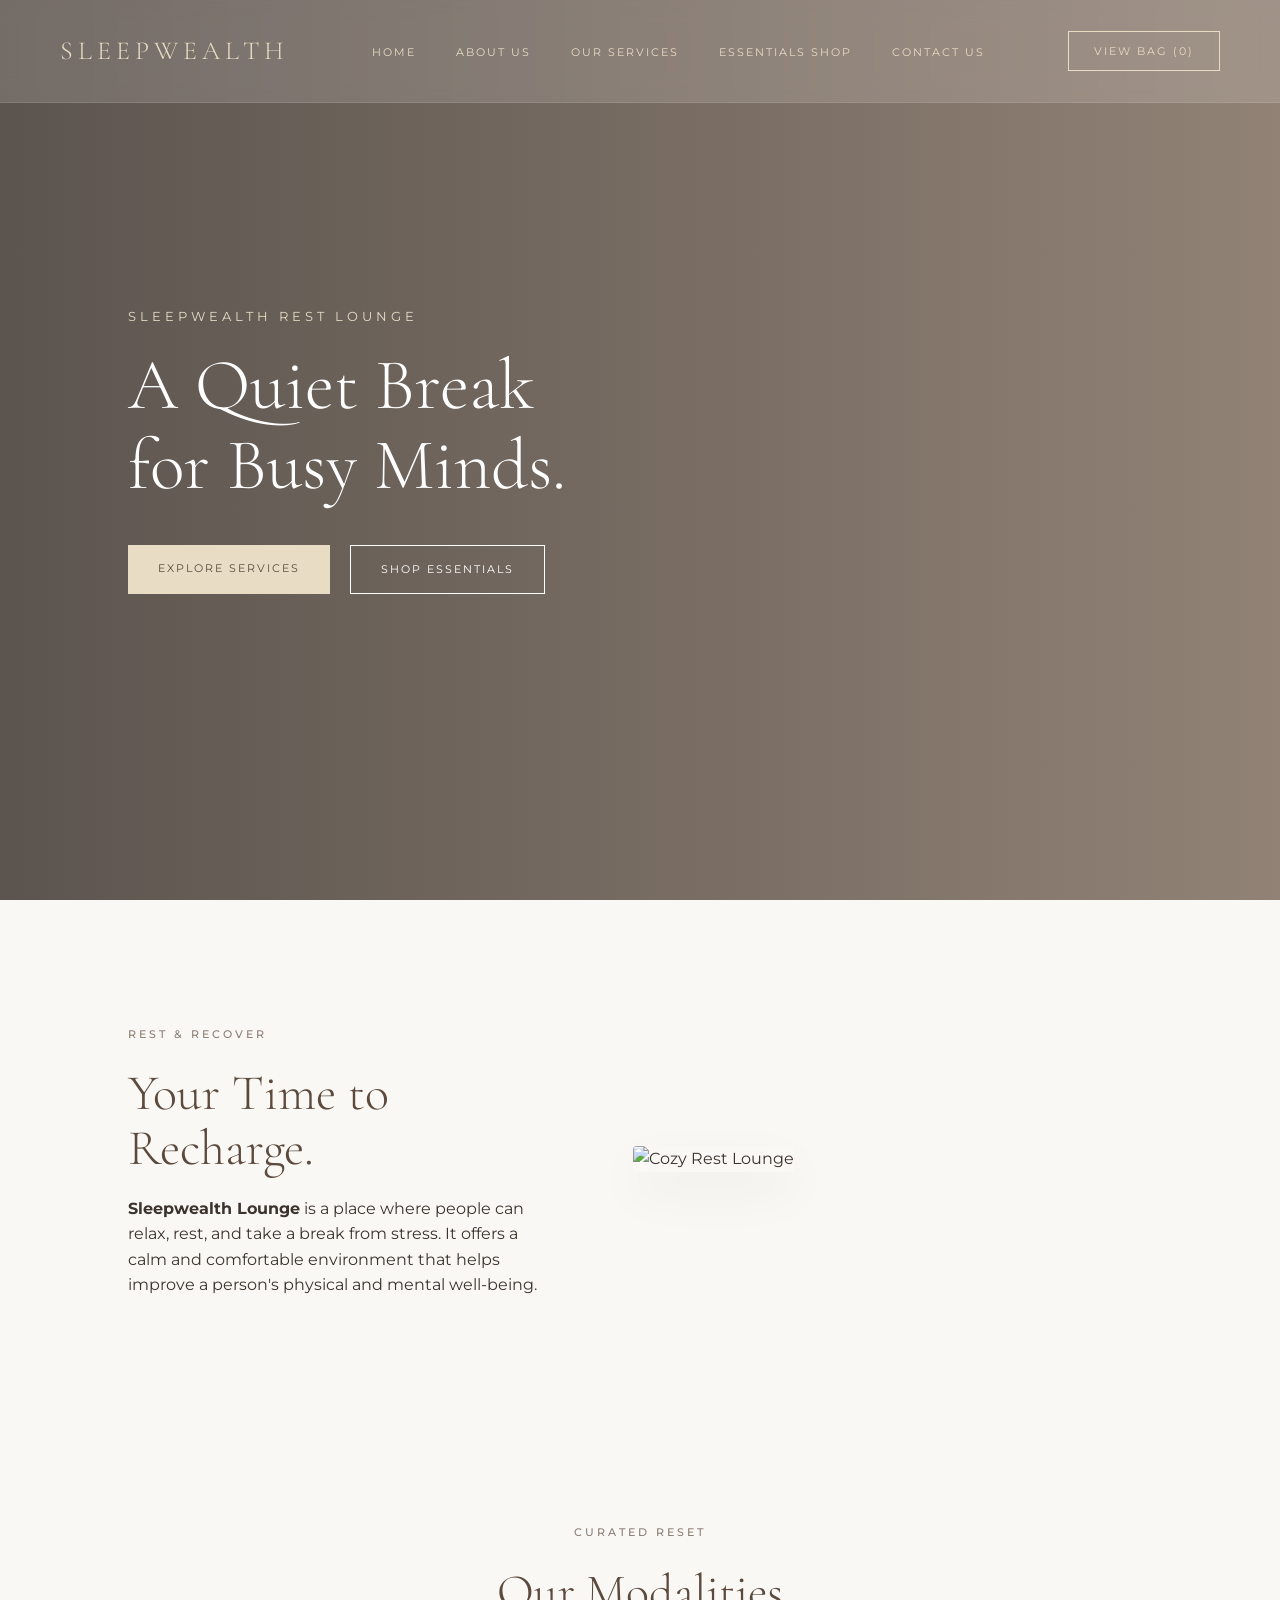
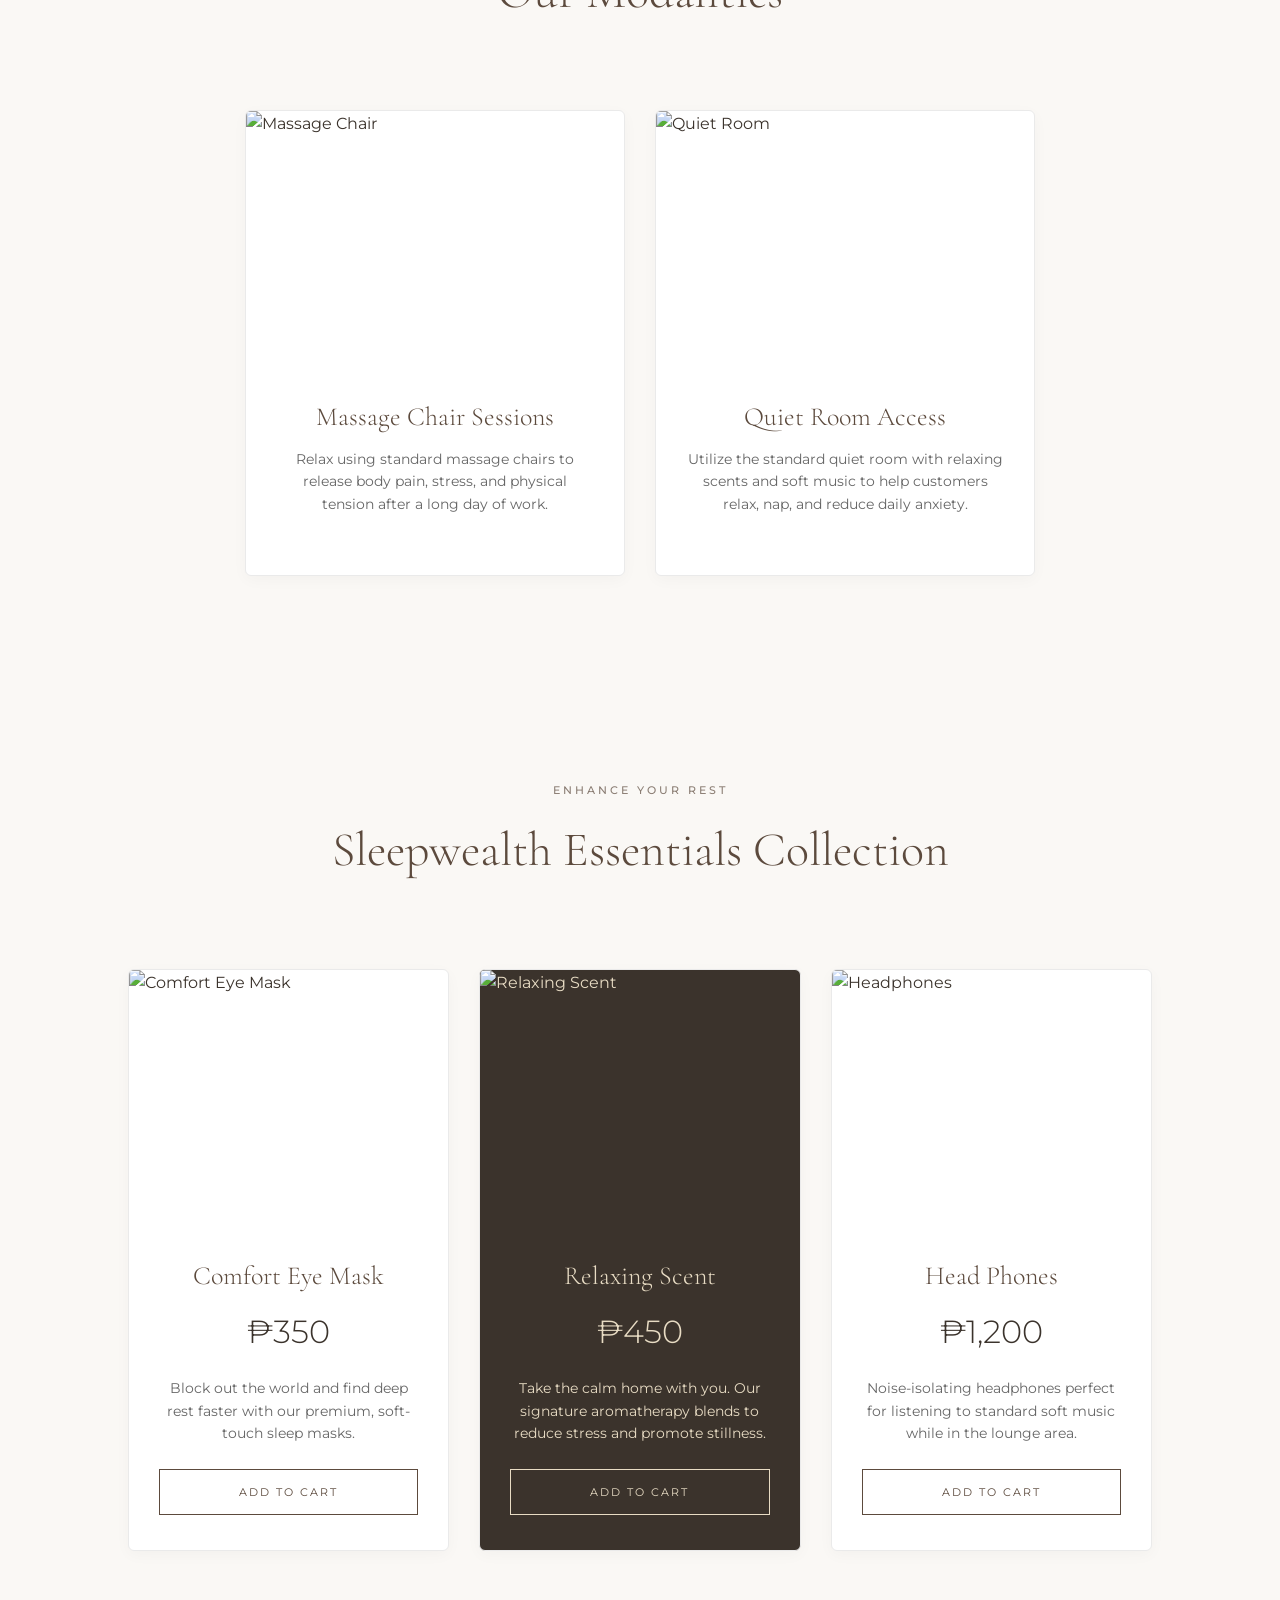
==== index.html @ e918c646 "Add files via upload" ====
<!DOCTYPE html>
<html lang="en">
<head>
    <meta charset="UTF-8">
    <meta name="viewport" content="width=device-width, initial-scale=1.0">
    <title>Sleepwealth | Rest Lounge</title>
    <link rel="stylesheet" href="style.css">
    
    <link href="https://fonts.googleapis.com/css2?family=Cormorant+Garamond:ital,wght@0,300;0,500;1,300&family=Montserrat:wght@300;400;500&display=swap" rel="stylesheet">
</head>
<body class="fade-in-page">

    <header>
        <div class="logo">SLEEPWEALTH</div>
        <nav>
            <ul class="nav-links">
                <li><a href="#">Home</a></li>
                <li><a href="about.html">About Us</a></li>
                <li><a href="#services">Our Services</a></li>
                <li><a href="#shop">Essentials Shop</a></li>
                <li><a href="contact.html">Contact Us</a></li>
            </ul>
        </nav>
        <div class="header-cta">
            <button class="book-btn snipcart-checkout">
                View Bag (<span class="snipcart-items-count">0</span>)
            </button>
        </div>
    </header>

    <section class="hero">
        <div class="hero-overlay"></div>
        <div class="hero-content">
            <p class="subtitle">Sleepwealth Rest Lounge</p>
            <h1>A Quiet Break <br>for Busy Minds.</h1>
            <div class="hero-btns">
                <a href="#services" class="btn-primary">Explore Services</a>
                <a href="#shop" class="btn-secondary">Shop Essentials</a>
            </div>
        </div>
    </section>

    <section class="experience" id="about">
        <div class="exp-text">
            <span class="tag">Rest & Recover</span>
            <h2>Your Time to Recharge.</h2>
            <p><strong>Sleepwealth Lounge</strong> is a place where people can relax, rest, and take a break from stress. It offers a calm and comfortable environment that helps improve a person's physical and mental well-being.</p>
        </div>
        <div class="exp-image">
            <img src="https://images.unsplash.com/photo-1631805991633-eb01749753af?q=80&w=1171&auto=format&fit=crop&ixlib=rb-4.1.0&ixid=M3wxMjA3fDB8MHxwaG90by1wYWdlfHx8fGVufDB8fHx8fA%3D%3D" alt="Cozy Rest Lounge" style="width: 100%; height: 600px; object-fit: cover; border-radius: 4px;">
        </div>
    </section>

    <section class="services" id="services">
        <div class="section-title">
            <span class="tag">Curated Reset</span>
            <h2>Our Modalities</h2>
        </div>

        <div class="services-grid">
            <div class="service-card">
                <div class="card-img">
                    <img src="https://images.unsplash.com/photo-1611769446316-c4b0ac90ed6d?q=80&w=687&auto=format&fit=crop&ixlib=rb-4.1.0&ixid=M3wxMjA3fDB8MHxwaG90by1wYWdlfHx8fGVufDB8fHx8fA%3D%3D" alt="Massage Chair">
                </div>
                <div class="card-content">
                    <h3>Massage Chair Sessions</h3>
                    <p>Relax using standard massage chairs to release body pain, stress, and physical tension after a long day of work.</p>
                </div>
            </div>

            <div class="service-card">
                <div class="card-img">
                    <img src="https://images.unsplash.com/photo-1610392734074-02f696fd30a8?q=80&w=687&auto=format&fit=crop&ixlib=rb-4.1.0&ixid=M3wxMjA3fDB8MHxwaG90by1wYWdlfHx8fGVufDB8fHx8fA%3D%3D" alt="Quiet Room">
                </div>
                <div class="card-content">
                    <h3>Quiet Room Access</h3>
                    <p>Utilize the standard quiet room with relaxing scents and soft music to help customers relax, nap, and reduce daily anxiety.</p>
                </div>
            </div>
        </div>
    </section>

    <section class="essentials-shop" id="shop">
        <div class="section-title">
            <span class="tag">Enhance Your Rest</span>
            <h2>Sleepwealth Essentials Collection</h2>
        </div>

        <div class="essentials-grid">
            <div class="product-card">
                <div class="card-img">
                    <img src="https://plus.unsplash.com/premium_photo-1726880536176-5a5748de3b4d?q=80&w=1170&auto=format&fit=crop&ixlib=rb-4.1.0&ixid=M3wxMjA3fDB8MHxwaG90by1wYWdlfHx8fGVufDB8fHx8fA%3D%3D" alt="Comfort Eye Mask">
                </div>
                <div class="card-content">
                    <h3>Comfort Eye Mask</h3>
                    <div class="price">₱350</div>
                    <p>Block out the world and find deep rest faster with our premium, soft-touch sleep masks.</p>
                    <button class="bag-btn-essentials snipcart-add-item"
                        data-item-id="sleepwealth-mask" 
                        data-item-price="350.00" 
                        data-item-url="/lumina-jewerly/index.html"
                        data-item-name="Comfort Eye Mask"
                        data-item-image="https://plus.unsplash.com/premium_photo-1726880536176-5a5748de3b4d?q=80&w=1170&auto=format&fit=crop&ixlib=rb-4.1.0&ixid=M3wxMjA3fDB8MHxwaG90by1wYWdlfHx8fGVufDB8fHx8fA%3D%3D">
                        Add to Cart
                    </button>
                </div>
            </div>

            <div class="product-card featured">
                <div class="card-img">
                    <img src="https://media.istockphoto.com/id/1325095289/photo/still-life-closeup-of-a-tranquil-spa-arrangement.webp?a=1&b=1&s=612x612&w=0&k=20&c=glrYdC2jWTY9oWb3znY6OGQuNMDrzAixbcJVC5MzggI=" alt="Relaxing Scent">
                </div>
                <div class="card-content">
                    <h3>Relaxing Scent</h3>
                    <div class="price">₱450</div>
                    <p>Take the calm home with you. Our signature aromatherapy blends to reduce stress and promote stillness.</p>
                    <button class="bag-btn-essentials snipcart-add-item"
                        data-item-id="sleepwealth-scent" 
                        data-item-price="450.00" 
                        data-item-url="/lumina-jewerly/index.html"
                        data-item-name="Relaxing Scent Bottle"
                        data-item-image="https://images.unsplash.com/photo-1608528577891-eb05fef397f2?auto=format&fit=crop&w=400">
                        Add to Cart
                    </button>
                </div>
            </div>

            <div class="product-card">
                <div class="card-img">
                    <img src="https://images.unsplash.com/photo-1618366712010-f4ae9c647dcb?auto=format&fit=crop&w=400" alt="Headphones">
                </div>
                <div class="card-content">
                    <h3>Head Phones</h3>
                    <div class="price">₱1,200</div>
                    <p>Noise-isolating headphones perfect for listening to standard soft music while in the lounge area.</p>
                    <button class="bag-btn-essentials snipcart-add-item"
                        data-item-id="sleepwealth-headphones" 
                        data-item-price="1200.00" 
                        data-item-url="/lumina-jewerly/index.html"
                        data-item-name="Lounge Headphones"
                        data-item-image="https://images.unsplash.com/photo-1618366712010-f4ae9c647dcb?auto=format&fit=crop&w=400">
                        Add to Cart
                    </button>
                </div>
            </div>
        </div>
    </section>

    <div hidden id="snipcart" 
         data-api-key="ZjcyM2M0YTAtOWQ5Zi00ODljLTkwZDQtMDY2Mzk1NTE3ZDMyNjM5MTAwMDE5Mzc3NTAxNTI1" 
         data-currency="php"></div>

    <script async src="https://cdn.snipcart.com/themes/v3.0.31/default/snipcart.js"></script>
    <script src="script.js"></script>
</body>
</html>
---- style.css ----
/* =========================================
   SLEEPWEALTH REST LOUNGE | GLOBAL STYLES
   ========================================= */
:root {
    --forest: #5C4A3D;    /* Warm Mocha Brown */
    --sand: #E8DCC4;      /* Soft Amber/Beige */
    --pearl: #FAF8F5;     /* Warm Linen White */
    --charcoal: #3B332C;  /* Deep Taupe */
}

* { 
    margin: 0; 
    padding: 0; 
    box-sizing: border-box; 
}

html { scroll-behavior: smooth; }

body { 
    background-color: var(--pearl); 
    font-family: 'Montserrat', sans-serif; 
    color: var(--charcoal);
    line-height: 1.6;
}

h1, h2, h3, .logo { 
    font-family: 'Cormorant Garamond', serif; 
    font-weight: 300; 
}

/* =========================================
   NAVIGATION & HEADER
   ========================================= */
header {
    position: fixed;
    top: 0;         /* <--- THE FIX: Locks the bar to the top edge */
    left: 0;        /* <--- THE FIX: Locks the bar to the left edge */
    width: 100%;
    display: flex;
    justify-content: space-between;
    align-items: center;
    padding: 30px 60px;
    z-index: 1000;
    background: rgba(250, 248, 245, 0.15); 
    backdrop-filter: blur(12px);
    -webkit-backdrop-filter: blur(12px);
    border-bottom: 1px solid rgba(255,255,255,0.1);
    transition: all 0.4s ease;
}

.logo { 
    font-size: 26px; 
    letter-spacing: 5px; 
    color: #E8DCC4; 
}

.nav-links { list-style: none; display: flex; gap: 40px; }

.nav-links a { 
    text-decoration: none; 
    color: #E8DCC4; /* Forces the links to a light, readable amber */
    font-size: 11px; 
    letter-spacing: 2px; 
    text-transform: uppercase; 
    transition: color 0.3s;
}

.nav-links a:hover { 
    color: white; /* Brightens up when the user hovers over them */
}

/* Header Buttons */
.book-btn {
    padding: 12px 25px;
    border: 1px solid #E8DCC4;
    background: transparent;
    color: #E8DCC4;
    font-family: 'Montserrat', sans-serif;
    font-size: 11px;
    letter-spacing: 2px;
    text-transform: uppercase;
    cursor: pointer;
    transition: 0.4s ease;
}

.book-btn:hover { 
    background: #E8DCC4; 
    color: var(--forest); 
}

/* =========================================
   HERO SECTION (FRIENDLIER VIBE)
   ========================================= */
.hero {
    height: 100vh;
    background-color: #A39182; /* A friendly, warm taupe fallback color */
    background-image: url('https://plus.unsplash.com/premium_photo-1663126957077-164cb0178e68?q=80&w=687&auto=format&fit=crop&ixlib=rb-4.1.0&ixid=M3wxMjA3fDB8MHxwaG90by1wYWdlfHx8fGVufDB8fHx8fA%3D%3D');
    background-position: center;
    background-size: cover;
    background-attachment: fixed;
    display: flex;
    align-items: center;
    padding: 0 10%;
    position: relative;
}

.hero-overlay {
    position: absolute;
    top: 0; left: 0; width: 100%; height: 100%;
    /* A much softer, friendlier shadow so the image shines through */
    background: linear-gradient(to right, rgba(44, 44, 44, 0.6), rgba(44, 44, 44, 0.15));
}

.hero-content { 
    position: relative; 
    z-index: 10; 
    color: white; 
    max-width: 650px; 
}

.hero-content h1 { font-size: 72px; line-height: 1.1; margin: 20px 0 40px; }
.hero-content .subtitle { letter-spacing: 4px; text-transform: uppercase; font-size: 13px; color: var(--sand); }

.hero-btns { display: flex; gap: 20px; }
.btn-primary {
    background: var(--sand);
    color: var(--forest);
    padding: 15px 30px;
    text-decoration: none;
    font-size: 11px;
    text-transform: uppercase;
    letter-spacing: 2px;
    transition: 0.3s;
}
.btn-primary:hover { background: white; }

.btn-secondary {
    background: transparent;
    color: white;
    padding: 15px 30px;
    text-decoration: none;
    font-size: 11px;
    text-transform: uppercase;
    letter-spacing: 2px;
    border: 1px solid white;
    transition: 0.3s;
}
.btn-secondary:hover { background: white; color: var(--forest); }

/* =========================================
   EXPERIENCE (HOMEPAGE ABOUT) SECTION
   ========================================= */
.experience {
    display: flex;
    align-items: center;
    padding: 120px 10%;
    gap: 80px;
}

.exp-text { width: 45%; }
.exp-text h2 { font-size: 50px; margin: 20px 0; color: var(--forest); line-height: 1.1; }
.tag { color: var(--forest); opacity: 0.7; font-size: 11px; letter-spacing: 3px; text-transform: uppercase; font-weight: 500;}

.exp-image { width: 55%; position: relative; }
.exp-image img { width: 100%; height: 600px; object-fit: cover; border-radius: 4px; box-shadow: 0 20px 50px rgba(0,0,0,0.05); }

/* =========================================
   SERVICES & SHOP (GRID LAYOUT FIX)
   ========================================= */
.services, .essentials-shop {
    padding: 100px 10%;
    background-color: var(--pearl); 
}

.section-title { text-align: center; margin-bottom: 80px; }
.section-title h2 { font-size: 48px; color: var(--forest); margin-top: 10px; }

.services-grid, .essentials-grid {
    display: flex;
    justify-content: center;
    gap: 30px;
    flex-wrap: wrap;
    max-width: 1200px;
    margin: 0 auto;
}

.service-card, .product-card {
    background: white;
    flex: 1;
    min-width: 300px;
    max-width: 380px;
    border: 1px solid #EAEAEA;
    border-radius: 6px;
    overflow: hidden;
    transition: all 0.4s ease;
    box-shadow: 0 4px 15px rgba(0,0,0,0.03);
}

.product-card.featured {
    background: var(--charcoal);
    color: var(--sand);
}

.product-card.featured h3, 
.product-card.featured .price,
.product-card.featured p {
    color: var(--sand);
}

.card-img {
    width: 100%;
    height: 250px;
    overflow: hidden;
}

.card-img img {
    width: 100%;
    height: 100%;
    object-fit: cover;
    transition: transform 0.8s ease;
}

.service-card:hover .card-img img,
.product-card:hover .card-img img {
    transform: scale(1.08);
}

.service-card:hover, .product-card:hover {
    transform: translateY(-8px);
    box-shadow: 0 15px 35px rgba(59, 51, 44, 0.1);
}

.card-content {
    padding: 35px 30px;
    text-align: center;
}

.card-content h3 {
    font-size: 26px;
    margin-bottom: 10px;
    color: var(--forest);
}

.card-content .price {
    font-size: 32px;
    font-weight: 300;
    margin-bottom: 20px;
    color: var(--charcoal);
}

.card-content p {
    font-size: 14px;
    color: #666;
    margin-bottom: 25px;
    line-height: 1.6;
}

/* Shop Buttons */
.bag-btn-essentials {
    display: inline-block;
    width: 100%;
    padding: 15px;
    background: transparent;
    border: 1px solid var(--forest);
    color: var(--forest);
    font-family: 'Montserrat', sans-serif;
    font-size: 11px;
    text-transform: uppercase;
    letter-spacing: 2px;
    cursor: pointer;
    transition: 0.3s;
}

.bag-btn-essentials:hover {
    background: var(--forest);
    color: white;
}

.product-card.featured .bag-btn-essentials {
    border-color: var(--sand);
    color: var(--sand);
}

.product-card.featured .bag-btn-essentials:hover {
    background: var(--sand);
    color: var(--charcoal);
}

/* =========================================
   ABOUT US PAGE (SLEEPWEALTH)
   ========================================= */
.about-page {
    background-color: var(--pearl);
    padding-top: 100px; /* Space for the solid header */
}

.story-section {
    padding: 80px 10%;
}

.story-container {
    display: flex;
    align-items: center;
    gap: 60px;
    max-width: 1200px;
    margin: 0 auto;
}

.story-text {
    width: 50%;
}

.story-text h2 {
    font-size: 48px;
    color: var(--forest);
    margin: 15px 0 25px;
    line-height: 1.1;
}

.story-text p {
    font-size: 15px;
    color: var(--charcoal);
    margin-bottom: 20px;
    line-height: 1.8;
}

.story-img {
    width: 50%;
}

.story-img img {
    width: 100%;
    height: 500px;
    object-fit: cover;
    border-radius: 6px;
    box-shadow: 0 10px 30px rgba(59, 51, 44, 0.1);
}

/* Team Section */
.team-section {
    padding: 80px 10% 120px;
    background-color: var(--pearl);
}

.team-info h3 {
    font-size: 26px;
    color: var(--forest);
    margin-bottom: 5px;
}

.team-info .role {
    font-family: 'Montserrat', sans-serif;
    font-size: 12px;
    text-transform: uppercase;
    letter-spacing: 2px;
    color: #A39182;
    font-weight: 500;
}

/* =========================================
   MOBILE RESPONSIVENESS
   ========================================= */
@media (max-width: 768px) {
    header { padding: 20px; flex-direction: column; gap: 20px; }
    .nav-links { gap: 20px; flex-wrap: wrap; justify-content: center; }
    
    .hero-content h1 { font-size: 48px; }
    .hero-btns { flex-direction: column; }
    
    .experience, .story-container { flex-direction: column; padding: 60px 5%; text-align: center; }
    .exp-text, .exp-image, .story-text, .story-img { width: 100%; }
    
    .story-img img, .exp-image img { height: 350px; }
    
    .services-grid, .essentials-grid { flex-direction: column; align-items: center; }
    .service-card, .product-card { width: 100%; max-width: 100%; }
}
/* =========================================
   PAGE TRANSITIONS & SMOOTH SCROLLING
   ========================================= */
/* Ensures all anchor links glide instead of jump */
html { 
    scroll-behavior: smooth; 
}

/* Creates a luxury fade-in effect on page load */
.fade-in-page {
    animation: luxuryFadeIn 0.8s ease-in-out forwards;
}

@keyframes luxuryFadeIn {
    0% {
        opacity: 0;
        transform: translateY(15px);
    }
    100% {
        opacity: 1;
        transform: translateY(0);
    }
}
/* =========================================
   CONTACT PAGE (SLEEPWEALTH)
   ========================================= */
.contact-section {
    padding: 150px 10% 100px;
    min-height: 100vh;
    display: flex;
    justify-content: center;
    align-items: center;
    background-color: var(--pearl);
}

.contact-container {
    display: flex;
    background: white;
    width: 100%;
    max-width: 1100px;
    box-shadow: 0 20px 50px rgba(59, 51, 44, 0.08);
    border-radius: 8px;
    overflow: hidden;
}

.contact-info {
    width: 40%;
    background: var(--forest);
    color: white;
    padding: 60px 50px;
}

.contact-info h2 {
    font-size: 42px;
    margin: 15px 0 25px;
    color: var(--sand);
    line-height: 1.1;
}

.contact-info p {
    font-size: 14px;
    color: rgba(250, 248, 245, 0.8);
    margin-bottom: 40px;
}

.info-block {
    margin-bottom: 30px;
}

.info-block h4 {
    font-family: 'Montserrat', sans-serif;
    font-size: 11px;
    text-transform: uppercase;
    letter-spacing: 2px;
    color: var(--sand);
    margin-bottom: 8px;
}

.info-block p {
    margin-bottom: 0;
    font-size: 13px;
    line-height: 1.8;
}

.contact-form {
    width: 60%;
    padding: 60px 80px;
    background: white;
}

.input-group {
    margin-bottom: 30px;
}

.input-group label {
    display: block;
    font-size: 11px;
    text-transform: uppercase;
    letter-spacing: 2px;
    color: var(--forest);
    margin-bottom: 10px;
    font-weight: 500;
}

.input-group input, 
.input-group select, 
.input-group textarea {
    width: 100%;
    padding: 12px 0;
    border: none;
    border-bottom: 1px solid #DDD;
    background: transparent;
    font-family: 'Montserrat', sans-serif;
    font-size: 14px;
    color: var(--charcoal);
    transition: 0.3s;
    outline: none;
}

.input-group input:focus, 
.input-group select:focus, 
.input-group textarea:focus {
    border-bottom: 1px solid var(--forest);
}

.submit-btn {
    background: var(--forest);
    color: var(--sand);
    border: none;
    padding: 18px 40px;
    font-family: 'Montserrat', sans-serif;
    font-size: 11px;
    text-transform: uppercase;
    letter-spacing: 2px;
    cursor: pointer;
    transition: 0.4s;
    margin-top: 10px;
    width: 100%;
    border-radius: 4px;
}

.submit-btn:hover {
    background: var(--charcoal);
    color: white;
}

/* Mobile Responsiveness for Form */
@media (max-width: 768px) {
    .contact-container {
        flex-direction: column;
    }
    .contact-info, .contact-form {
        width: 100%;
        padding: 40px 30px;
    }
}
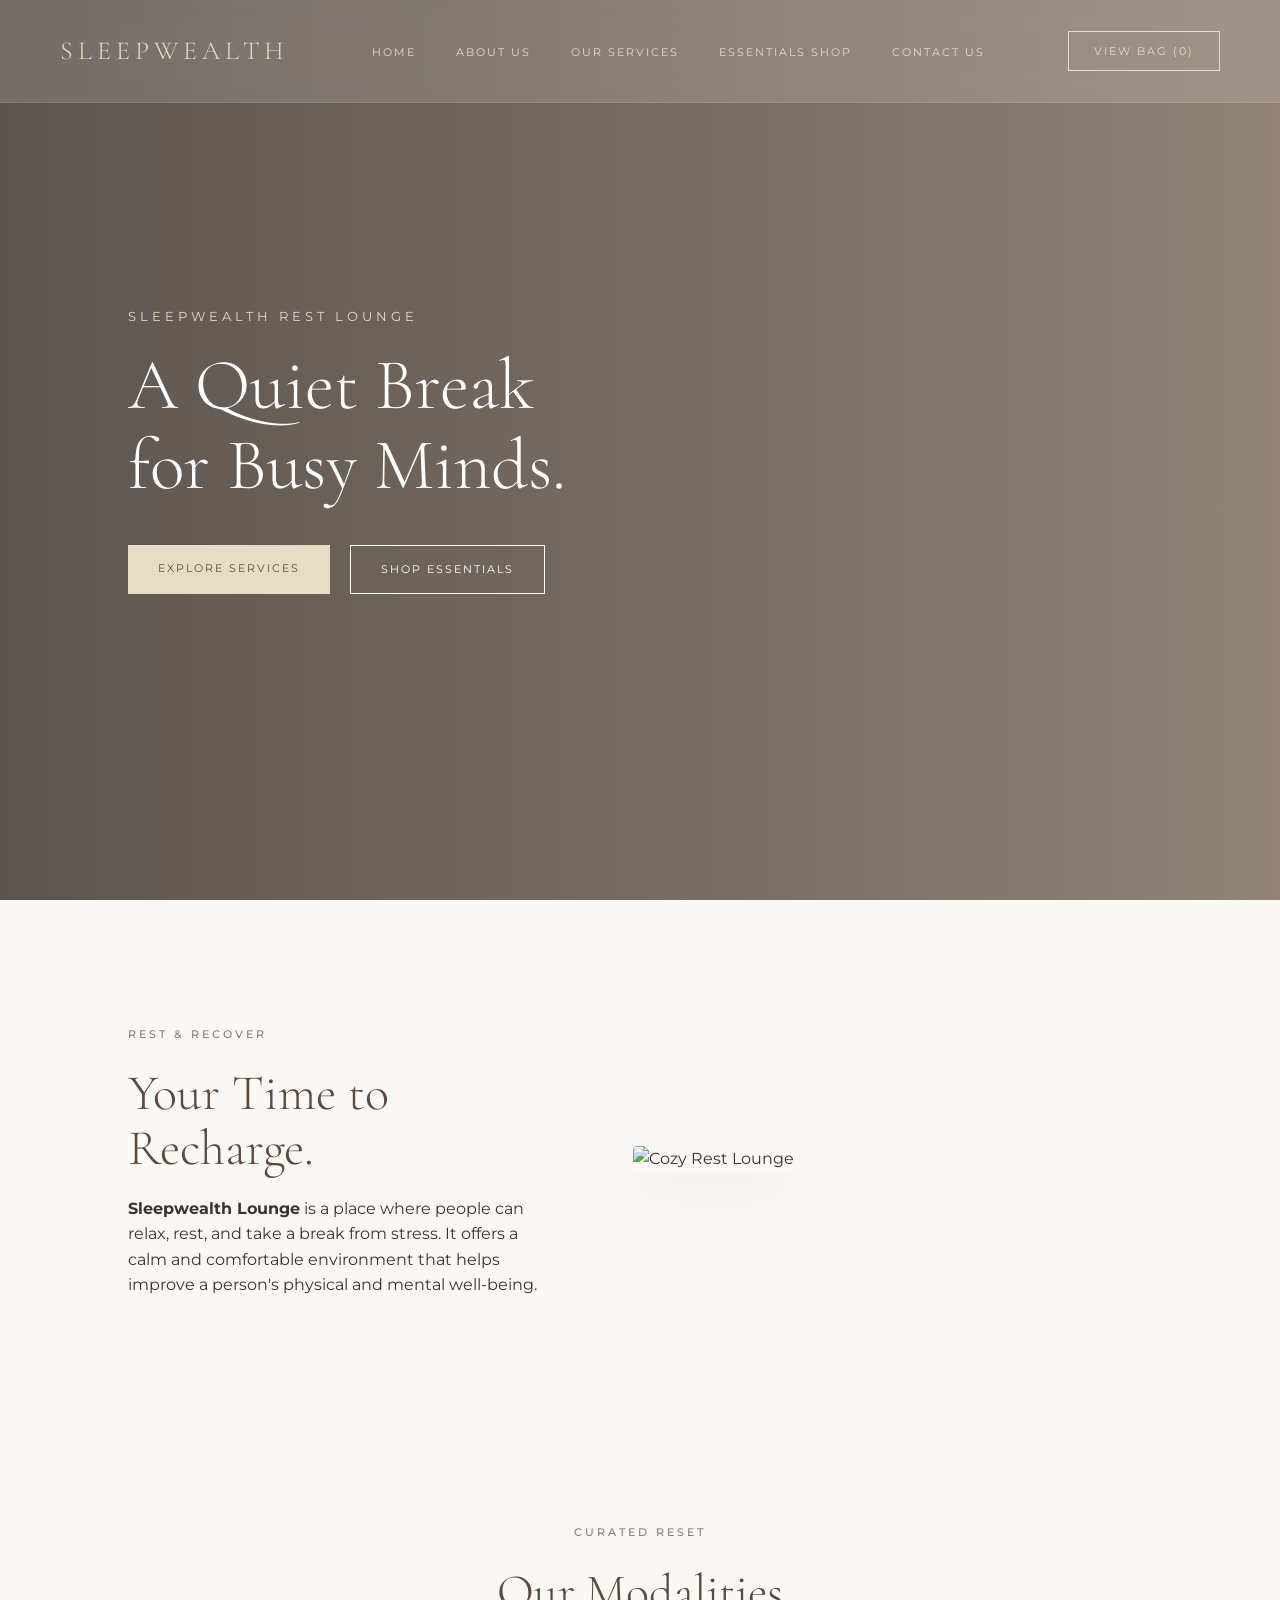
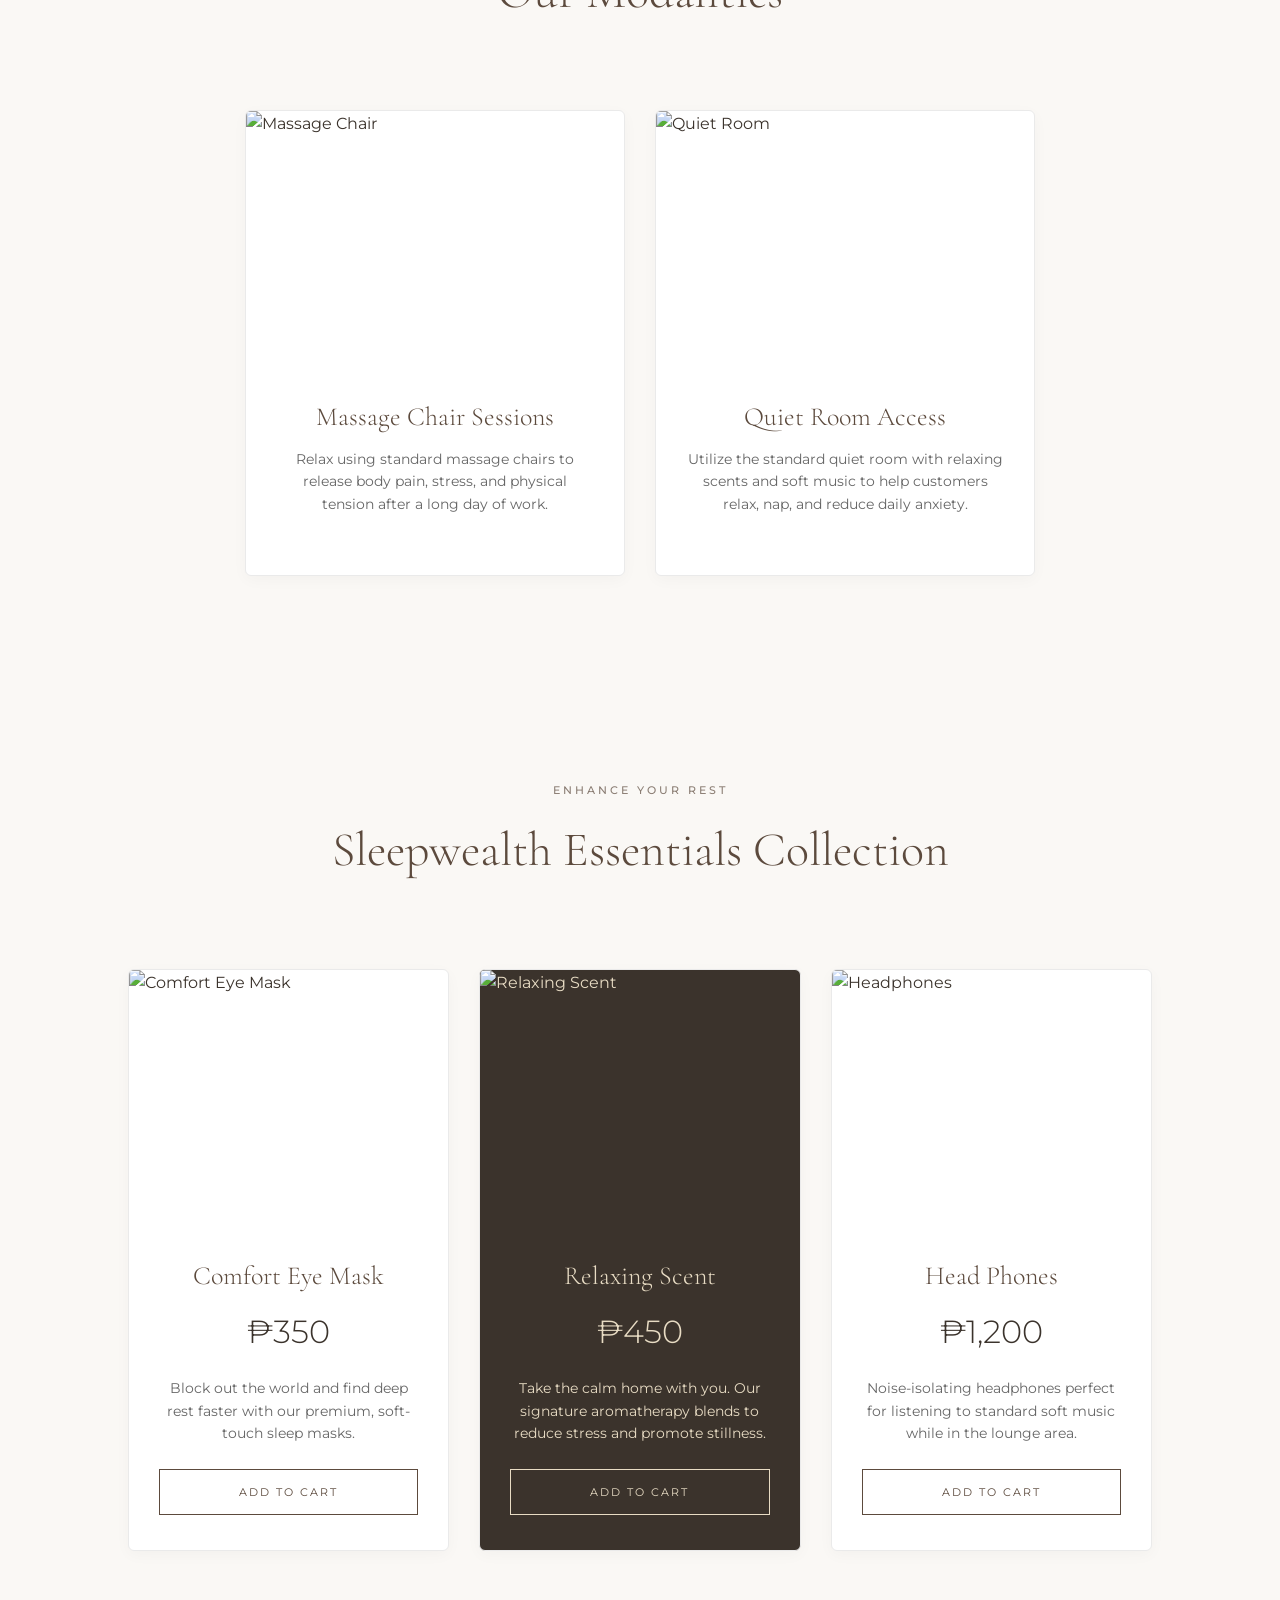
==== commit ae45ff73: "Update index.html" ====
--- a/index.html
+++ b/index.html
@@ -4,11 +4,14 @@
     <meta charset="UTF-8">
     <meta name="viewport" content="width=device-width, initial-scale=1.0">
     <title>Sleepwealth | Rest Lounge</title>
+    
     <link rel="stylesheet" href="style.css">
     
     <link href="https://fonts.googleapis.com/css2?family=Cormorant+Garamond:ital,wght@0,300;0,500;1,300&family=Montserrat:wght@300;400;500&display=swap" rel="stylesheet">
+    
+    <link rel="stylesheet" href="https://cdn.snipcart.com/themes/v3.0.31/default/snipcart.css" />
 </head>
-<body class="fade-in-page">
+<body>
 
     <header>
         <div class="logo">SLEEPWEALTH</div>
@@ -98,7 +101,7 @@
                     <button class="bag-btn-essentials snipcart-add-item"
                         data-item-id="sleepwealth-mask" 
                         data-item-price="350.00" 
-                        data-item-url="/lumina-jewerly/index.html"
+                        data-item-url="/Sleepwealth-wellness/index.html"
                         data-item-name="Comfort Eye Mask"
                         data-item-image="https://plus.unsplash.com/premium_photo-1726880536176-5a5748de3b4d?q=80&w=1170&auto=format&fit=crop&ixlib=rb-4.1.0&ixid=M3wxMjA3fDB8MHxwaG90by1wYWdlfHx8fGVufDB8fHx8fA%3D%3D">
                         Add to Cart
@@ -153,4 +156,4 @@
     <script async src="https://cdn.snipcart.com/themes/v3.0.31/default/snipcart.js"></script>
     <script src="script.js"></script>
 </body>
-</html>+</html>
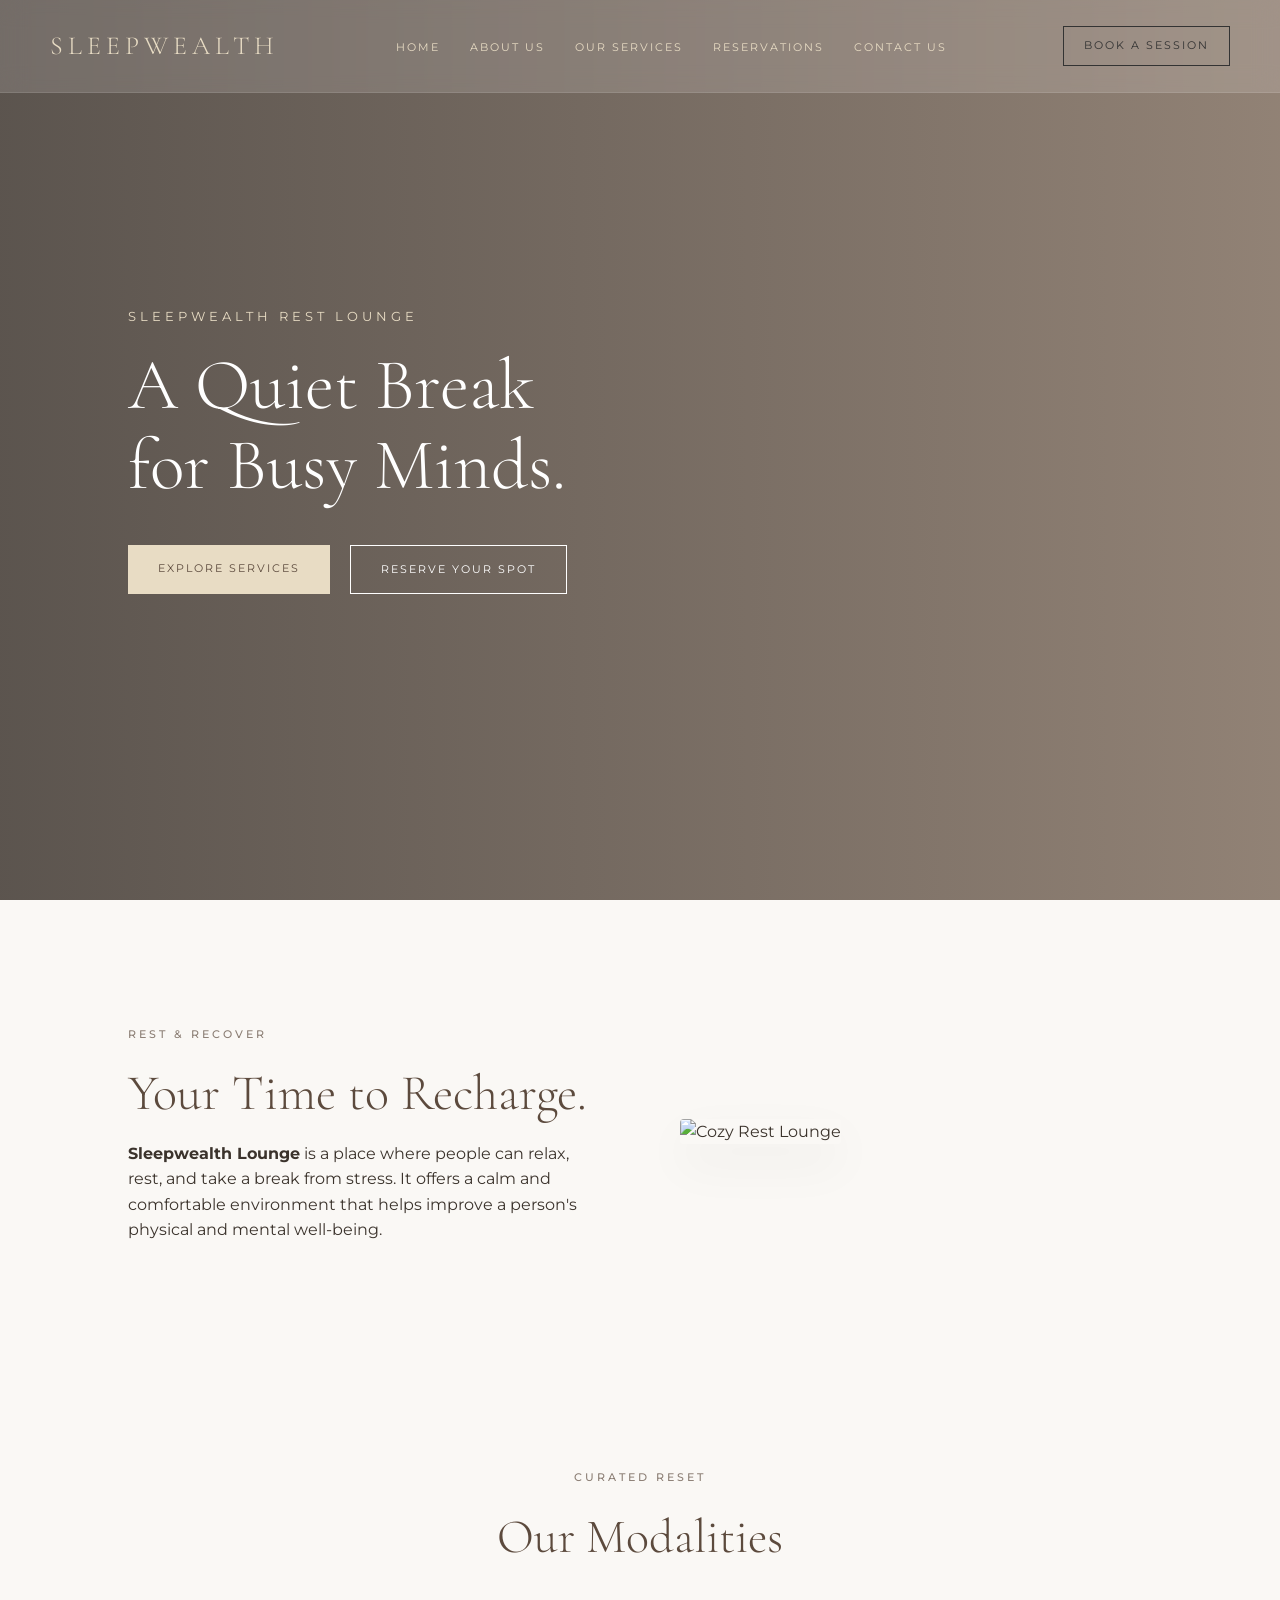
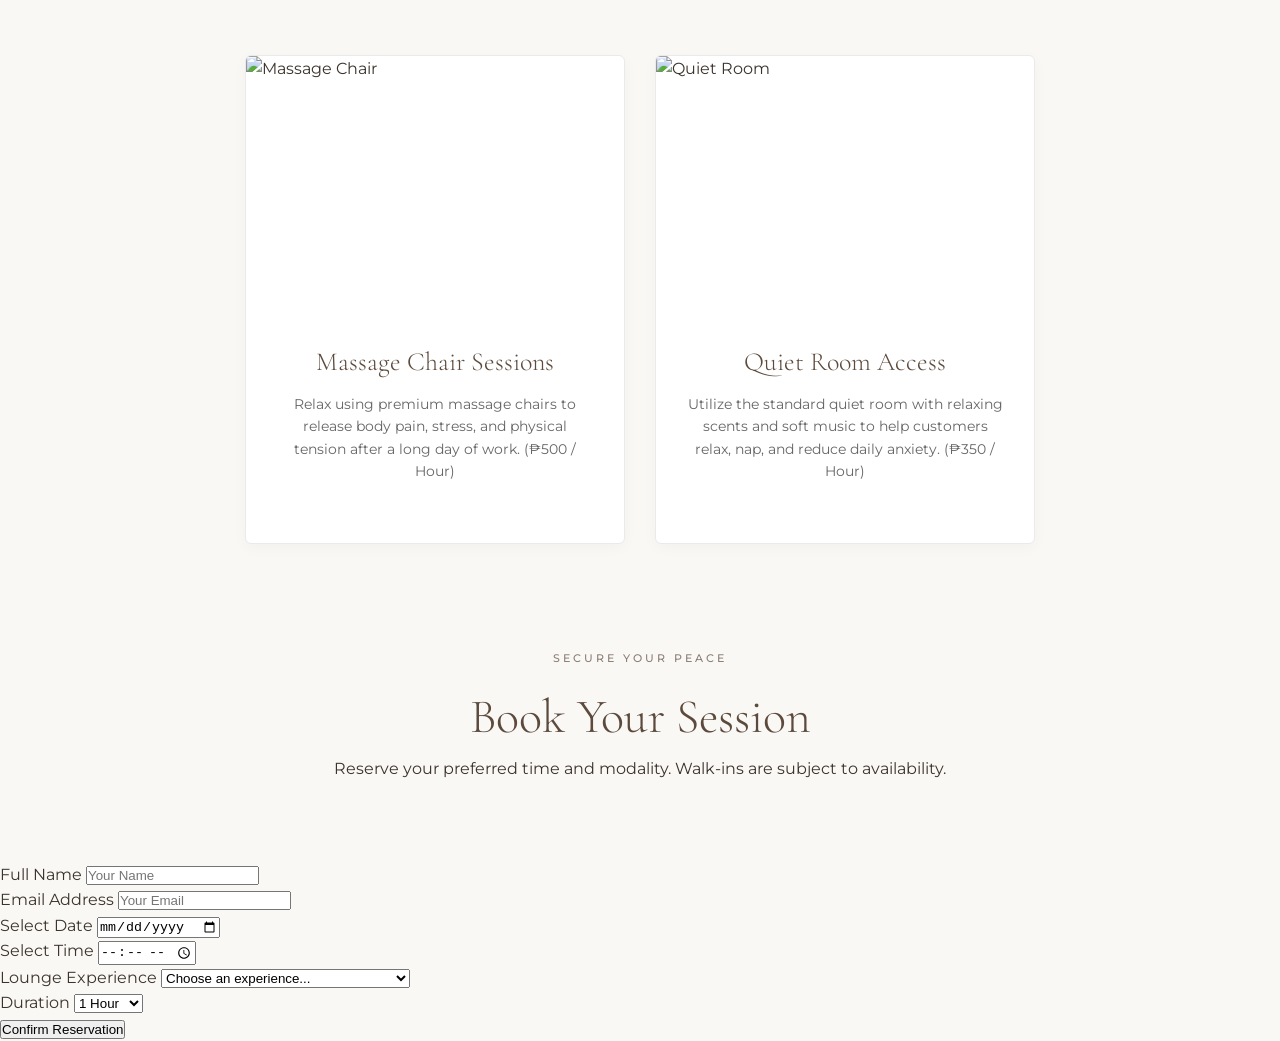
==== commit 33d9e8a5: "Update index.html" ====
--- a/index.html
+++ b/index.html
@@ -8,8 +8,6 @@
     <link rel="stylesheet" href="style.css">
     
     <link href="https://fonts.googleapis.com/css2?family=Cormorant+Garamond:ital,wght@0,300;0,500;1,300&family=Montserrat:wght@300;400;500&display=swap" rel="stylesheet">
-    
-    <link rel="stylesheet" href="https://cdn.snipcart.com/themes/v3.0.31/default/snipcart.css" />
 </head>
 <body>
 
@@ -20,14 +18,14 @@
                 <li><a href="#">Home</a></li>
                 <li><a href="about.html">About Us</a></li>
                 <li><a href="#services">Our Services</a></li>
-                <li><a href="#shop">Essentials Shop</a></li>
+                <li><a href="#reserve">Reservations</a></li>
                 <li><a href="contact.html">Contact Us</a></li>
             </ul>
         </nav>
         <div class="header-cta">
-            <button class="book-btn snipcart-checkout">
-                View Bag (<span class="snipcart-items-count">0</span>)
-            </button>
+            <a href="#reserve" class="book-btn" style="text-decoration: none; display: inline-block; padding: 10px 20px; border: 1px solid #333; color: #333; transition: 0.3s;">
+                Book a Session
+            </a>
         </div>
     </header>
 
@@ -38,7 +36,7 @@
             <h1>A Quiet Break <br>for Busy Minds.</h1>
             <div class="hero-btns">
                 <a href="#services" class="btn-primary">Explore Services</a>
-                <a href="#shop" class="btn-secondary">Shop Essentials</a>
+                <a href="#reserve" class="btn-secondary">Reserve Your Spot</a>
             </div>
         </div>
     </section>
@@ -67,7 +65,7 @@
                 </div>
                 <div class="card-content">
                     <h3>Massage Chair Sessions</h3>
-                    <p>Relax using standard massage chairs to release body pain, stress, and physical tension after a long day of work.</p>
+                    <p>Relax using premium massage chairs to release body pain, stress, and physical tension after a long day of work. (₱500 / Hour)</p>
                 </div>
             </div>
 
@@ -77,83 +75,73 @@
                 </div>
                 <div class="card-content">
                     <h3>Quiet Room Access</h3>
-                    <p>Utilize the standard quiet room with relaxing scents and soft music to help customers relax, nap, and reduce daily anxiety.</p>
+                    <p>Utilize the standard quiet room with relaxing scents and soft music to help customers relax, nap, and reduce daily anxiety. (₱350 / Hour)</p>
                 </div>
             </div>
         </div>
     </section>
 
-    <section class="essentials-shop" id="shop">
-        <div class="section-title">
-            <span class="tag">Enhance Your Rest</span>
-            <h2>Sleepwealth Essentials Collection</h2>
-        </div>
-
-        <div class="essentials-grid">
-            <div class="product-card">
-                <div class="card-img">
-                    <img src="https://plus.unsplash.com/premium_photo-1726880536176-5a5748de3b4d?q=80&w=1170&auto=format&fit=crop&ixlib=rb-4.1.0&ixid=M3wxMjA3fDB8MHxwaG90by1wYWdlfHx8fGVufDB8fHx8fA%3D%3D" alt="Comfort Eye Mask">
-                </div>
-                <div class="card-content">
-                    <h3>Comfort Eye Mask</h3>
-                    <div class="price">₱350</div>
-                    <p>Block out the world and find deep rest faster with our premium, soft-touch sleep masks.</p>
-                    <button class="bag-btn-essentials snipcart-add-item"
-                        data-item-id="sleepwealth-mask" 
-                        data-item-price="350.00" 
-                        data-item-url="/Sleepwealth-wellness/index.html"
-                        data-item-name="Comfort Eye Mask"
-                        data-item-image="https://plus.unsplash.com/premium_photo-1726880536176-5a5748de3b4d?q=80&w=1170&auto=format&fit=crop&ixlib=rb-4.1.0&ixid=M3wxMjA3fDB8MHxwaG90by1wYWdlfHx8fGVufDB8fHx8fA%3D%3D">
-                        Add to Cart
-                    </button>
-                </div>
+    <section class="reservation-section" id="reserve">
+        <div class="reservation-container">
+            <div class="section-title">
+                <span class="tag">Secure Your Peace</span>
+                <h2>Book Your Session</h2>
+                <p>Reserve your preferred time and modality. Walk-ins are subject to availability.</p>
             </div>
 
-            <div class="product-card featured">
-                <div class="card-img">
-                    <img src="https://media.istockphoto.com/id/1325095289/photo/still-life-closeup-of-a-tranquil-spa-arrangement.webp?a=1&b=1&s=612x612&w=0&k=20&c=glrYdC2jWTY9oWb3znY6OGQuNMDrzAixbcJVC5MzggI=" alt="Relaxing Scent">
+            <form id="reservationForm" class="reservation-form">
+                <div class="form-row">
+                    <div class="form-group">
+                        <label for="resName">Full Name</label>
+                        <input type="text" id="resName" placeholder="Your Name" required>
+                    </div>
+                    <div class="form-group">
+                        <label for="resEmail">Email Address</label>
+                        <input type="email" id="resEmail" placeholder="Your Email" required>
+                    </div>
                 </div>
-                <div class="card-content">
-                    <h3>Relaxing Scent</h3>
-                    <div class="price">₱450</div>
-                    <p>Take the calm home with you. Our signature aromatherapy blends to reduce stress and promote stillness.</p>
-                    <button class="bag-btn-essentials snipcart-add-item"
-                        data-item-id="sleepwealth-scent" 
-                        data-item-price="450.00" 
-                        data-item-url="/lumina-jewerly/index.html"
-                        data-item-name="Relaxing Scent Bottle"
-                        data-item-image="https://images.unsplash.com/photo-1608528577891-eb05fef397f2?auto=format&fit=crop&w=400">
-                        Add to Cart
-                    </button>
+
+                <div class="form-row">
+                    <div class="form-group">
+                        <label for="resDate">Select Date</label>
+                        <input type="date" id="resDate" required>
+                    </div>
+                    <div class="form-group">
+                        <label for="resTime">Select Time</label>
+                        <input type="time" id="resTime" required>
+                    </div>
                 </div>
-            </div>
 
-            <div class="product-card">
-                <div class="card-img">
-                    <img src="https://images.unsplash.com/photo-1618366712010-f4ae9c647dcb?auto=format&fit=crop&w=400" alt="Headphones">
+                <div class="form-row">
+                    <div class="form-group">
+                        <label for="resModality">Lounge Experience</label>
+                        <select id="resModality" required>
+                            <option value="">Choose an experience...</option>
+                            <option value="massage">Massage Chair Session (₱500/hr)</option>
+                            <option value="quiet">Quiet Room Access (₱350/hr)</option>
+                            <option value="both">Full Reset Package: Both (₱800/2 hrs)</option>
+                        </select>
+                    </div>
+                    <div class="form-group">
+                        <label for="resDuration">Duration</label>
+                        <select id="resDuration" required>
+                            <option value="1">1 Hour</option>
+                            <option value="2">2 Hours</option>
+                            <option value="3">3 Hours</option>
+                        </select>
+                    </div>
                 </div>
-                <div class="card-content">
-                    <h3>Head Phones</h3>
-                    <div class="price">₱1,200</div>
-                    <p>Noise-isolating headphones perfect for listening to standard soft music while in the lounge area.</p>
-                    <button class="bag-btn-essentials snipcart-add-item"
-                        data-item-id="sleepwealth-headphones" 
-                        data-item-price="1200.00" 
-                        data-item-url="/lumina-jewerly/index.html"
-                        data-item-name="Lounge Headphones"
-                        data-item-image="https://images.unsplash.com/photo-1618366712010-f4ae9c647dcb?auto=format&fit=crop&w=400">
-                        Add to Cart
-                    </button>
-                </div>
+
+                <button type="submit" class="submit-res-btn">Confirm Reservation</button>
+            </form>
+            
+            <div id="resSuccess" class="res-success-msg" style="display: none;">
+                <h3>Reservation Confirmed!</h3>
+                <p>We look forward to hosting your restful break. A confirmation email has been sent.</p>
             </div>
         </div>
     </section>
 
-    <div hidden id="snipcart" 
-         data-api-key="ZjcyM2M0YTAtOWQ5Zi00ODljLTkwZDQtMDY2Mzk1NTE3ZDMyNjM5MTAwMDE5Mzc3NTAxNTI1" 
-         data-currency="php"></div>
-
-    <script async src="https://cdn.snipcart.com/themes/v3.0.31/default/snipcart.js"></script>
     <script src="script.js"></script>
 </body>
 </html>
--- a/style.css
+++ b/style.css
@@ -2,16 +2,16 @@
    SLEEPWEALTH REST LOUNGE | GLOBAL STYLES
    ========================================= */
 :root {
-    --forest: #5C4A3D;    /* Warm Mocha Brown */
-    --sand: #E8DCC4;      /* Soft Amber/Beige */
-    --pearl: #FAF8F5;     /* Warm Linen White */
-    --charcoal: #3B332C;  /* Deep Taupe */
-}
-
-* { 
+    --forest: #5C4A3D;    
+    --sand: #E8DCC4;      
+    --pearl: #FAF8F5;     
+    --charcoal: #3B332C;  
+}
+
+*, *::before, *::after { 
     margin: 0; 
     padding: 0; 
-    box-sizing: border-box; 
+    box-sizing: border-box !important; /* Aggressively prevents edge clipping */
 }
 
 html { scroll-behavior: smooth; }
@@ -21,6 +21,7 @@
     font-family: 'Montserrat', sans-serif; 
     color: var(--charcoal);
     line-height: 1.6;
+    overflow-x: hidden; 
 }
 
 h1, h2, h3, .logo { 
@@ -33,501 +34,283 @@
    ========================================= */
 header {
     position: fixed;
-    top: 0;         /* <--- THE FIX: Locks the bar to the top edge */
-    left: 0;        /* <--- THE FIX: Locks the bar to the left edge */
-    width: 100%;
-    display: flex;
-    justify-content: space-between;
-    align-items: center;
-    padding: 30px 60px;
-    z-index: 1000;
+    top: 0; left: 0; width: 100%;
+    display: flex; justify-content: space-between; align-items: center;
+    padding: 25px 50px;
+    z-index: 100;
     background: rgba(250, 248, 245, 0.15); 
-    backdrop-filter: blur(12px);
-    -webkit-backdrop-filter: blur(12px);
+    backdrop-filter: blur(12px); -webkit-backdrop-filter: blur(12px);
     border-bottom: 1px solid rgba(255,255,255,0.1);
     transition: all 0.4s ease;
 }
 
-.logo { 
-    font-size: 26px; 
-    letter-spacing: 5px; 
-    color: #E8DCC4; 
-}
-
-.nav-links { list-style: none; display: flex; gap: 40px; }
-
-.nav-links a { 
-    text-decoration: none; 
-    color: #E8DCC4; /* Forces the links to a light, readable amber */
-    font-size: 11px; 
-    letter-spacing: 2px; 
-    text-transform: uppercase; 
-    transition: color 0.3s;
-}
-
-.nav-links a:hover { 
-    color: white; /* Brightens up when the user hovers over them */
-}
-
-/* Header Buttons */
+.logo { font-size: 26px; letter-spacing: 5px; color: #E8DCC4; }
+.nav-links { list-style: none; display: flex; gap: 30px; flex-wrap: wrap; }
+.nav-links a { text-decoration: none; color: #E8DCC4; font-size: 11px; letter-spacing: 2px; text-transform: uppercase; transition: 0.3s; }
+.nav-links a:hover { color: white; }
+
 .book-btn {
-    padding: 12px 25px;
-    border: 1px solid #E8DCC4;
-    background: transparent;
-    color: #E8DCC4;
-    font-family: 'Montserrat', sans-serif;
-    font-size: 11px;
-    letter-spacing: 2px;
-    text-transform: uppercase;
-    cursor: pointer;
-    transition: 0.4s ease;
-}
-
-.book-btn:hover { 
-    background: #E8DCC4; 
-    color: var(--forest); 
-}
-
-/* =========================================
-   HERO SECTION (FRIENDLIER VIBE)
+    padding: 12px 25px; border: 1px solid #E8DCC4; background: transparent;
+    color: #E8DCC4; font-family: 'Montserrat', sans-serif; font-size: 11px;
+    letter-spacing: 2px; text-transform: uppercase; cursor: pointer; transition: 0.4s ease;
+    white-space: nowrap;
+}
+.book-btn:hover { background: #E8DCC4; color: var(--forest); }
+/* Smooth transitions for shrinking elements */
+.logo, .book-btn { 
+    transition: all 0.4s ease; 
+}
+
+/* THE MINIMIZED SCROLL STATE */
+header.header-scrolled {
+    padding: 10px 50px !important; /* Cuts the height in half */
+    background: rgba(59, 51, 44, 0.98) !important;
+    box-shadow: 0 4px 20px rgba(0,0,0,0.15) !important;
+    border-bottom: none !important;
+}
+
+header.header-scrolled .logo { 
+    font-size: 20px; /* Shrinks the logo text */
+}
+
+header.header-scrolled .book-btn { 
+    padding: 8px 18px; /* Shrinks the button */
+}
+
+/* =========================================
+   HERO SECTION 
    ========================================= */
 .hero {
-    height: 100vh;
-    background-color: #A39182; /* A friendly, warm taupe fallback color */
-    background-image: url('https://plus.unsplash.com/premium_photo-1663126957077-164cb0178e68?q=80&w=687&auto=format&fit=crop&ixlib=rb-4.1.0&ixid=M3wxMjA3fDB8MHxwaG90by1wYWdlfHx8fGVufDB8fHx8fA%3D%3D');
-    background-position: center;
-    background-size: cover;
-    background-attachment: fixed;
-    display: flex;
-    align-items: center;
-    padding: 0 10%;
-    position: relative;
-}
-
+    height: 100vh; background-color: #A39182;
+    background-image: url('https://images.pexels.com/photos/36234409/pexels-photo-36234409.jpeg');
+    background-position: center; background-size: cover; background-attachment: fixed;
+    display: flex; align-items: center; padding: 0 10%; position: relative;
+}
 .hero-overlay {
-    position: absolute;
-    top: 0; left: 0; width: 100%; height: 100%;
-    /* A much softer, friendlier shadow so the image shines through */
+    position: absolute; top: 0; left: 0; width: 100%; height: 100%;
     background: linear-gradient(to right, rgba(44, 44, 44, 0.6), rgba(44, 44, 44, 0.15));
 }
-
-.hero-content { 
-    position: relative; 
-    z-index: 10; 
-    color: white; 
-    max-width: 650px; 
-}
-
+.hero-content { position: relative; z-index: 10; color: white; max-width: 650px; }
 .hero-content h1 { font-size: 72px; line-height: 1.1; margin: 20px 0 40px; }
 .hero-content .subtitle { letter-spacing: 4px; text-transform: uppercase; font-size: 13px; color: var(--sand); }
 
-.hero-btns { display: flex; gap: 20px; }
-.btn-primary {
-    background: var(--sand);
-    color: var(--forest);
-    padding: 15px 30px;
-    text-decoration: none;
-    font-size: 11px;
-    text-transform: uppercase;
-    letter-spacing: 2px;
-    transition: 0.3s;
-}
+.hero-btns { display: flex; gap: 20px; flex-wrap: wrap; }
+.btn-primary { background: var(--sand); color: var(--forest); padding: 15px 30px; text-decoration: none; font-size: 11px; text-transform: uppercase; letter-spacing: 2px; transition: 0.3s; }
 .btn-primary:hover { background: white; }
-
-.btn-secondary {
-    background: transparent;
-    color: white;
-    padding: 15px 30px;
-    text-decoration: none;
-    font-size: 11px;
-    text-transform: uppercase;
-    letter-spacing: 2px;
-    border: 1px solid white;
-    transition: 0.3s;
-}
+.btn-secondary { background: transparent; color: white; padding: 15px 30px; text-decoration: none; font-size: 11px; text-transform: uppercase; letter-spacing: 2px; border: 1px solid white; transition: 0.3s; }
 .btn-secondary:hover { background: white; color: var(--forest); }
 
 /* =========================================
-   EXPERIENCE (HOMEPAGE ABOUT) SECTION
-   ========================================= */
-.experience {
-    display: flex;
-    align-items: center;
-    padding: 120px 10%;
-    gap: 80px;
-}
-
-.exp-text { width: 45%; }
+   EXPERIENCE (HOMEPAGE ABOUT)
+   ========================================= */
+.experience { display: flex; align-items: center; padding: 120px 10%; gap: 80px; flex-wrap: wrap; }
+.exp-text { flex: 1 1 400px; }
 .exp-text h2 { font-size: 50px; margin: 20px 0; color: var(--forest); line-height: 1.1; }
 .tag { color: var(--forest); opacity: 0.7; font-size: 11px; letter-spacing: 3px; text-transform: uppercase; font-weight: 500;}
-
-.exp-image { width: 55%; position: relative; }
+.exp-image { flex: 1 1 400px; position: relative; }
 .exp-image img { width: 100%; height: 600px; object-fit: cover; border-radius: 4px; box-shadow: 0 20px 50px rgba(0,0,0,0.05); }
 
 /* =========================================
-   SERVICES & SHOP (GRID LAYOUT FIX)
-   ========================================= */
-.services, .essentials-shop {
-    padding: 100px 10%;
-    background-color: var(--pearl); 
-}
-
+   SERVICES & SHOP 
+   ========================================= */
+.services, .essentials-shop { padding: 100px 10%; background-color: var(--pearl); }
 .section-title { text-align: center; margin-bottom: 80px; }
 .section-title h2 { font-size: 48px; color: var(--forest); margin-top: 10px; }
 
-.services-grid, .essentials-grid {
-    display: flex;
-    justify-content: center;
-    gap: 30px;
-    flex-wrap: wrap;
-    max-width: 1200px;
-    margin: 0 auto;
-}
-
-.service-card, .product-card {
-    background: white;
-    flex: 1;
-    min-width: 300px;
-    max-width: 380px;
-    border: 1px solid #EAEAEA;
-    border-radius: 6px;
-    overflow: hidden;
-    transition: all 0.4s ease;
-    box-shadow: 0 4px 15px rgba(0,0,0,0.03);
-}
-
-.product-card.featured {
-    background: var(--charcoal);
-    color: var(--sand);
-}
-
-.product-card.featured h3, 
-.product-card.featured .price,
-.product-card.featured p {
-    color: var(--sand);
-}
-
-.card-img {
-    width: 100%;
-    height: 250px;
-    overflow: hidden;
-}
-
-.card-img img {
-    width: 100%;
-    height: 100%;
-    object-fit: cover;
-    transition: transform 0.8s ease;
-}
-
-.service-card:hover .card-img img,
-.product-card:hover .card-img img {
-    transform: scale(1.08);
-}
-
-.service-card:hover, .product-card:hover {
-    transform: translateY(-8px);
-    box-shadow: 0 15px 35px rgba(59, 51, 44, 0.1);
-}
-
-.card-content {
-    padding: 35px 30px;
-    text-align: center;
-}
-
-.card-content h3 {
-    font-size: 26px;
-    margin-bottom: 10px;
-    color: var(--forest);
-}
-
-.card-content .price {
-    font-size: 32px;
-    font-weight: 300;
-    margin-bottom: 20px;
-    color: var(--charcoal);
-}
-
-.card-content p {
-    font-size: 14px;
-    color: #666;
-    margin-bottom: 25px;
-    line-height: 1.6;
-}
-
-/* Shop Buttons */
-.bag-btn-essentials {
-    display: inline-block;
-    width: 100%;
-    padding: 15px;
-    background: transparent;
-    border: 1px solid var(--forest);
-    color: var(--forest);
-    font-family: 'Montserrat', sans-serif;
-    font-size: 11px;
-    text-transform: uppercase;
-    letter-spacing: 2px;
-    cursor: pointer;
-    transition: 0.3s;
-}
-
-.bag-btn-essentials:hover {
-    background: var(--forest);
-    color: white;
-}
-
-.product-card.featured .bag-btn-essentials {
-    border-color: var(--sand);
-    color: var(--sand);
-}
-
-.product-card.featured .bag-btn-essentials:hover {
-    background: var(--sand);
-    color: var(--charcoal);
-}
-
-/* =========================================
-   ABOUT US PAGE (SLEEPWEALTH)
-   ========================================= */
-.about-page {
-    background-color: var(--pearl);
-    padding-top: 100px; /* Space for the solid header */
-}
-
-.story-section {
-    padding: 80px 10%;
-}
-
-.story-container {
-    display: flex;
-    align-items: center;
-    gap: 60px;
-    max-width: 1200px;
-    margin: 0 auto;
-}
-
-.story-text {
-    width: 50%;
-}
-
-.story-text h2 {
-    font-size: 48px;
-    color: var(--forest);
-    margin: 15px 0 25px;
-    line-height: 1.1;
-}
-
-.story-text p {
-    font-size: 15px;
-    color: var(--charcoal);
-    margin-bottom: 20px;
-    line-height: 1.8;
-}
-
-.story-img {
-    width: 50%;
-}
-
-.story-img img {
-    width: 100%;
-    height: 500px;
-    object-fit: cover;
-    border-radius: 6px;
-    box-shadow: 0 10px 30px rgba(59, 51, 44, 0.1);
-}
-
-/* Team Section */
-.team-section {
-    padding: 80px 10% 120px;
-    background-color: var(--pearl);
-}
-
-.team-info h3 {
-    font-size: 26px;
-    color: var(--forest);
-    margin-bottom: 5px;
-}
-
-.team-info .role {
-    font-family: 'Montserrat', sans-serif;
-    font-size: 12px;
-    text-transform: uppercase;
-    letter-spacing: 2px;
-    color: #A39182;
-    font-weight: 500;
-}
-
-/* =========================================
-   MOBILE RESPONSIVENESS
-   ========================================= */
-@media (max-width: 768px) {
-    header { padding: 20px; flex-direction: column; gap: 20px; }
-    .nav-links { gap: 20px; flex-wrap: wrap; justify-content: center; }
-    
-    .hero-content h1 { font-size: 48px; }
-    .hero-btns { flex-direction: column; }
-    
-    .experience, .story-container { flex-direction: column; padding: 60px 5%; text-align: center; }
-    .exp-text, .exp-image, .story-text, .story-img { width: 100%; }
-    
-    .story-img img, .exp-image img { height: 350px; }
-    
-    .services-grid, .essentials-grid { flex-direction: column; align-items: center; }
-    .service-card, .product-card { width: 100%; max-width: 100%; }
-}
-/* =========================================
-   PAGE TRANSITIONS & SMOOTH SCROLLING
-   ========================================= */
-/* Ensures all anchor links glide instead of jump */
-html { 
-    scroll-behavior: smooth; 
-}
-
-/* Creates a luxury fade-in effect on page load */
-.fade-in-page {
-    animation: luxuryFadeIn 0.8s ease-in-out forwards;
-}
-
-@keyframes luxuryFadeIn {
-    0% {
-        opacity: 0;
-        transform: translateY(15px);
-    }
-    100% {
-        opacity: 1;
-        transform: translateY(0);
-    }
-}
-/* =========================================
-   CONTACT PAGE (SLEEPWEALTH)
+.services-grid, .essentials-grid { display: flex; justify-content: center; gap: 30px; flex-wrap: wrap; max-width: 1200px; margin: 0 auto; }
+.service-card, .product-card { background: white; flex: 1 1 300px; max-width: 380px; border: 1px solid #EAEAEA; border-radius: 6px; overflow: hidden; transition: all 0.4s ease; box-shadow: 0 4px 15px rgba(0,0,0,0.03); }
+
+.product-card.featured { background: var(--charcoal); color: var(--sand); }
+.product-card.featured h3, .product-card.featured .price, .product-card.featured p { color: var(--sand); }
+
+.card-img { width: 100%; height: 250px; overflow: hidden; }
+.card-img img { width: 100%; height: 100%; object-fit: cover; transition: transform 0.8s ease; }
+.service-card:hover .card-img img, .product-card:hover .card-img img { transform: scale(1.08); }
+.service-card:hover, .product-card:hover { transform: translateY(-8px); box-shadow: 0 15px 35px rgba(59, 51, 44, 0.1); }
+
+.card-content { padding: 35px 30px; text-align: center; }
+.card-content h3 { font-size: 26px; margin-bottom: 10px; color: var(--forest); }
+.card-content .price { font-size: 32px; font-weight: 300; margin-bottom: 20px; color: var(--charcoal); }
+.card-content p { font-size: 14px; color: #666; margin-bottom: 25px; line-height: 1.6; }
+
+.bag-btn-essentials { display: inline-block; width: 100%; padding: 15px; background: transparent; border: 1px solid var(--forest); color: var(--forest); font-family: 'Montserrat', sans-serif; font-size: 11px; text-transform: uppercase; letter-spacing: 2px; cursor: pointer; transition: 0.3s; }
+.bag-btn-essentials:hover { background: var(--forest); color: white; }
+.product-card.featured .bag-btn-essentials { border-color: var(--sand); color: var(--sand); }
+.product-card.featured .bag-btn-essentials:hover { background: var(--sand); color: var(--charcoal); }
+
+/* =========================================
+   ABOUT US PAGE 
+   ========================================= */
+.about-page { background-color: var(--pearl); padding-top: 100px; }
+.story-section { padding: 80px 10%; }
+.story-container { display: flex; align-items: center; gap: 60px; max-width: 1200px; margin: 0 auto; flex-wrap: wrap; }
+.story-text { flex: 1 1 400px; }
+.story-text h2 { font-size: 48px; color: var(--forest); margin: 15px 0 25px; line-height: 1.1; }
+.story-text p { font-size: 15px; color: var(--charcoal); margin-bottom: 20px; line-height: 1.8; }
+.story-img { flex: 1 1 400px; }
+.story-img img { width: 100%; height: 500px; object-fit: cover; border-radius: 6px; box-shadow: 0 10px 30px rgba(59, 51, 44, 0.1); }
+
+.team-section { padding: 80px 10% 120px; background-color: var(--pearl); }
+.team-grid { display: flex; justify-content: center; gap: 40px; flex-wrap: wrap; }
+.team-card { flex: 1 1 280px; max-width: 330px; text-align: center; }
+.team-card img { width: 100%; height: 380px; object-fit: cover; border-radius: 6px; filter: grayscale(100%); transition: all 0.5s ease; margin-bottom: 20px; }
+.team-card:hover img { filter: grayscale(0%); transform: scale(1.03); }
+.team-info h3 { font-size: 26px; color: var(--forest); margin-bottom: 5px; }
+.team-info .role { font-family: 'Montserrat', sans-serif; font-size: 12px; text-transform: uppercase; letter-spacing: 2px; color: #A39182; font-weight: 500; }
+
+/* =========================================
+   PAGE TRANSITIONS 
+   ========================================= */
+.fade-in-page { animation: luxuryFadeIn 0.8s ease-in-out forwards; }
+@keyframes luxuryFadeIn { 0% { opacity: 0; } 100% { opacity: 1; } }
+
+/* =========================================
+   CONTACT PAGE (LUXURY REDESIGN)
    ========================================= */
 .contact-section {
-    padding: 150px 10% 100px;
+    padding: 150px 5% 100px;
     min-height: 100vh;
     display: flex;
     justify-content: center;
     align-items: center;
-    background-color: var(--pearl);
+    background-color: #A39182;
+    background-image: url('https://images.pexels.com/photos/6629088/pexels-photo-6629088.jpeg?auto=compress&cs=tinysrgb&w=1920'); 
+    background-size: cover;
+    background-position: center;
+    position: relative; 
+}
+
+.contact-section::before {
+    content: ''; position: absolute; top: 0; left: 0; width: 100%; height: 100%;
+    background: rgba(59, 51, 44, 0.75); z-index: 1; 
 }
 
 .contact-container {
+    display: flex; 
+    flex-direction: row; /* Strict side-by-side */
+    background: white; 
+    width: 100%; 
+    max-width: 1050px; /* Perfect desktop size */
+    box-shadow: 0 30px 60px rgba(0,0,0,0.4); /* Deeper luxury shadow */
+    border-radius: 12px; /* Slightly softer corners */
+    overflow: hidden;
+    position: relative; 
+    z-index: 2; 
+    margin: 0 auto;
+}
+
+/* LEFT SIDE: Light, Airy Info Box */
+.contact-info { 
+    flex: 0 0 40%; /* Strictly takes exactly 40% of the box */
+    background: var(--pearl); 
+    padding: 60px 50px; 
     display: flex;
-    background: white;
+    flex-direction: column;
+    justify-content: center;
+}
+
+.contact-info h2 { font-size: 38px; margin-bottom: 15px; color: var(--forest); line-height: 1.1; }
+.contact-info > p { font-size: 14px; color: #666; margin-bottom: 40px; line-height: 1.7; }
+
+.info-block { margin-bottom: 25px; }
+.info-block h4 { font-family: 'Montserrat', sans-serif; font-size: 10px; text-transform: uppercase; letter-spacing: 2px; color: var(--forest); margin-bottom: 6px; font-weight: 600; }
+.info-block p { margin-bottom: 0; font-size: 13px; color: var(--charcoal); line-height: 1.6; }
+
+/* RIGHT SIDE: Clean White Form */
+.contact-form { 
+    flex: 0 0 60%; /* Strictly takes exactly 60% of the box */
+    padding: 60px 50px; 
+    background: white; 
+    display: flex;
+    flex-direction: column;
+    justify-content: center;
+}
+
+.contact-form form {
     width: 100%;
-    max-width: 1100px;
-    box-shadow: 0 20px 50px rgba(59, 51, 44, 0.08);
-    border-radius: 8px;
-    overflow: hidden;
-}
-
-.contact-info {
-    width: 40%;
-    background: var(--forest);
-    color: white;
-    padding: 60px 50px;
-}
-
-.contact-info h2 {
-    font-size: 42px;
-    margin: 15px 0 25px;
-    color: var(--sand);
-    line-height: 1.1;
-}
-
-.contact-info p {
+}
+
+.input-group { margin-bottom: 25px; width: 100%; }
+.input-group label { display: block; font-size: 10px; text-transform: uppercase; letter-spacing: 2px; color: var(--forest); margin-bottom: 8px; font-weight: 500; }
+
+.input-group input, .input-group select, .input-group textarea {
+    width: 100%; 
+    padding: 12px 0; 
+    border: none; 
+    border-bottom: 1px solid #E0E0E0;
+    background: transparent; 
+    font-family: 'Montserrat', sans-serif; 
     font-size: 14px;
-    color: rgba(250, 248, 245, 0.8);
-    margin-bottom: 40px;
-}
-
-.info-block {
-    margin-bottom: 30px;
-}
-
-.info-block h4 {
-    font-family: 'Montserrat', sans-serif;
-    font-size: 11px;
-    text-transform: uppercase;
-    letter-spacing: 2px;
-    color: var(--sand);
-    margin-bottom: 8px;
-}
-
-.info-block p {
-    margin-bottom: 0;
-    font-size: 13px;
-    line-height: 1.8;
-}
-
-.contact-form {
-    width: 60%;
-    padding: 60px 80px;
-    background: white;
-}
-
-.input-group {
-    margin-bottom: 30px;
-}
-
-.input-group label {
-    display: block;
-    font-size: 11px;
-    text-transform: uppercase;
-    letter-spacing: 2px;
-    color: var(--forest);
-    margin-bottom: 10px;
-    font-weight: 500;
-}
-
-.input-group input, 
-.input-group select, 
-.input-group textarea {
-    width: 100%;
-    padding: 12px 0;
-    border: none;
-    border-bottom: 1px solid #DDD;
-    background: transparent;
-    font-family: 'Montserrat', sans-serif;
-    font-size: 14px;
-    color: var(--charcoal);
-    transition: 0.3s;
+    color: var(--charcoal); 
+    transition: 0.3s; 
     outline: none;
-}
-
-.input-group input:focus, 
-.input-group select:focus, 
-.input-group textarea:focus {
-    border-bottom: 1px solid var(--forest);
-}
+    box-sizing: border-box; /* Ensures text boxes CANNOT extend past padding */
+}
+.input-group input:focus, .input-group select:focus, .input-group textarea:focus { border-bottom: 1px solid var(--forest); }
 
 .submit-btn {
-    background: var(--forest);
-    color: var(--sand);
-    border: none;
-    padding: 18px 40px;
-    font-family: 'Montserrat', sans-serif;
-    font-size: 11px;
-    text-transform: uppercase;
-    letter-spacing: 2px;
-    cursor: pointer;
-    transition: 0.4s;
-    margin-top: 10px;
-    width: 100%;
-    border-radius: 4px;
-}
-
-.submit-btn:hover {
-    background: var(--charcoal);
-    color: white;
-}
-
-/* Mobile Responsiveness for Form */
-@media (max-width: 768px) {
-    .contact-container {
-        flex-direction: column;
-    }
-    .contact-info, .contact-form {
-        width: 100%;
-        padding: 40px 30px;
-    }
-}+    background: var(--forest); color: var(--sand); border: none; padding: 18px 40px;
+    font-family: 'Montserrat', sans-serif; font-size: 11px; text-transform: uppercase;
+    letter-spacing: 2px; cursor: pointer; transition: 0.4s; margin-top: 15px; width: 100%; border-radius: 4px;
+}
+.submit-btn:hover { background: var(--charcoal); color: white; }
+
+/* =========================================
+   MOBILE RESPONSIVENESS (COMPACT & FLAWLESS)
+   ========================================= */
+/* =========================================
+   MOBILE RESPONSIVENESS (COMPACT HEADER FIX)
+   ========================================= */
+@media (max-width: 992px) { 
+    /* 1. Sleek, App-Like Mobile Header */
+    header { 
+        padding: 15px; 
+        flex-direction: row; /* Keeps Logo and Button side-by-side */
+        flex-wrap: wrap; 
+        justify-content: space-between;
+    }
+    
+    .logo { font-size: 18px; order: 1; }
+    
+    .header-cta { order: 2; } /* Forces View Bag button to top right */
+    .book-btn { padding: 8px 14px; font-size: 10px; }
+    
+    /* Creates a swipeable horizontal menu to save vertical space! */
+    nav { order: 3; width: 100%; margin-top: 15px; }
+    .nav-links { 
+        justify-content: flex-start; 
+        flex-wrap: nowrap; /* Forces links onto one line */
+        overflow-x: auto;  /* Allows sideways swiping */
+        padding-bottom: 5px; 
+        gap: 20px;
+        -webkit-overflow-scrolling: touch; /* Smooth swiping on iPhones */
+    }
+    
+    /* Hides the ugly sideways scrollbar for a clean look */
+    .nav-links::-webkit-scrollbar { display: none; } 
+
+    /* 2. Shrink Giant Desktop Padding */
+    .hero-content h1 { font-size: 42px; margin: 15px 0 25px; }
+    .experience, .services, .essentials-shop, .team-section, .story-section { 
+        padding: 60px 5%; 
+        gap: 40px; 
+    }
+    
+    /* 3. Fix Contact Form Spacing */
+    .contact-section { padding: 130px 5% 60px; } 
+    .contact-container { flex-direction: column; width: 100%; max-width: 100%; }
+    .contact-info { padding: 40px 20px; } 
+    .contact-form { padding: 40px 20px; } 
+
+    /* 4. Fix Team Images */
+    .team-grid { gap: 40px; }
+    .team-img-wrapper { height: 350px; } 
+    .exp-image img, .story-img img { height: 300px; }
+}
+/* Shrinks the header even further on mobile screens */
+    header.header-scrolled { 
+        padding: 10px 15px !important; 
+    }
+    header.header-scrolled .logo { 
+        font-size: 16px; 
+    }
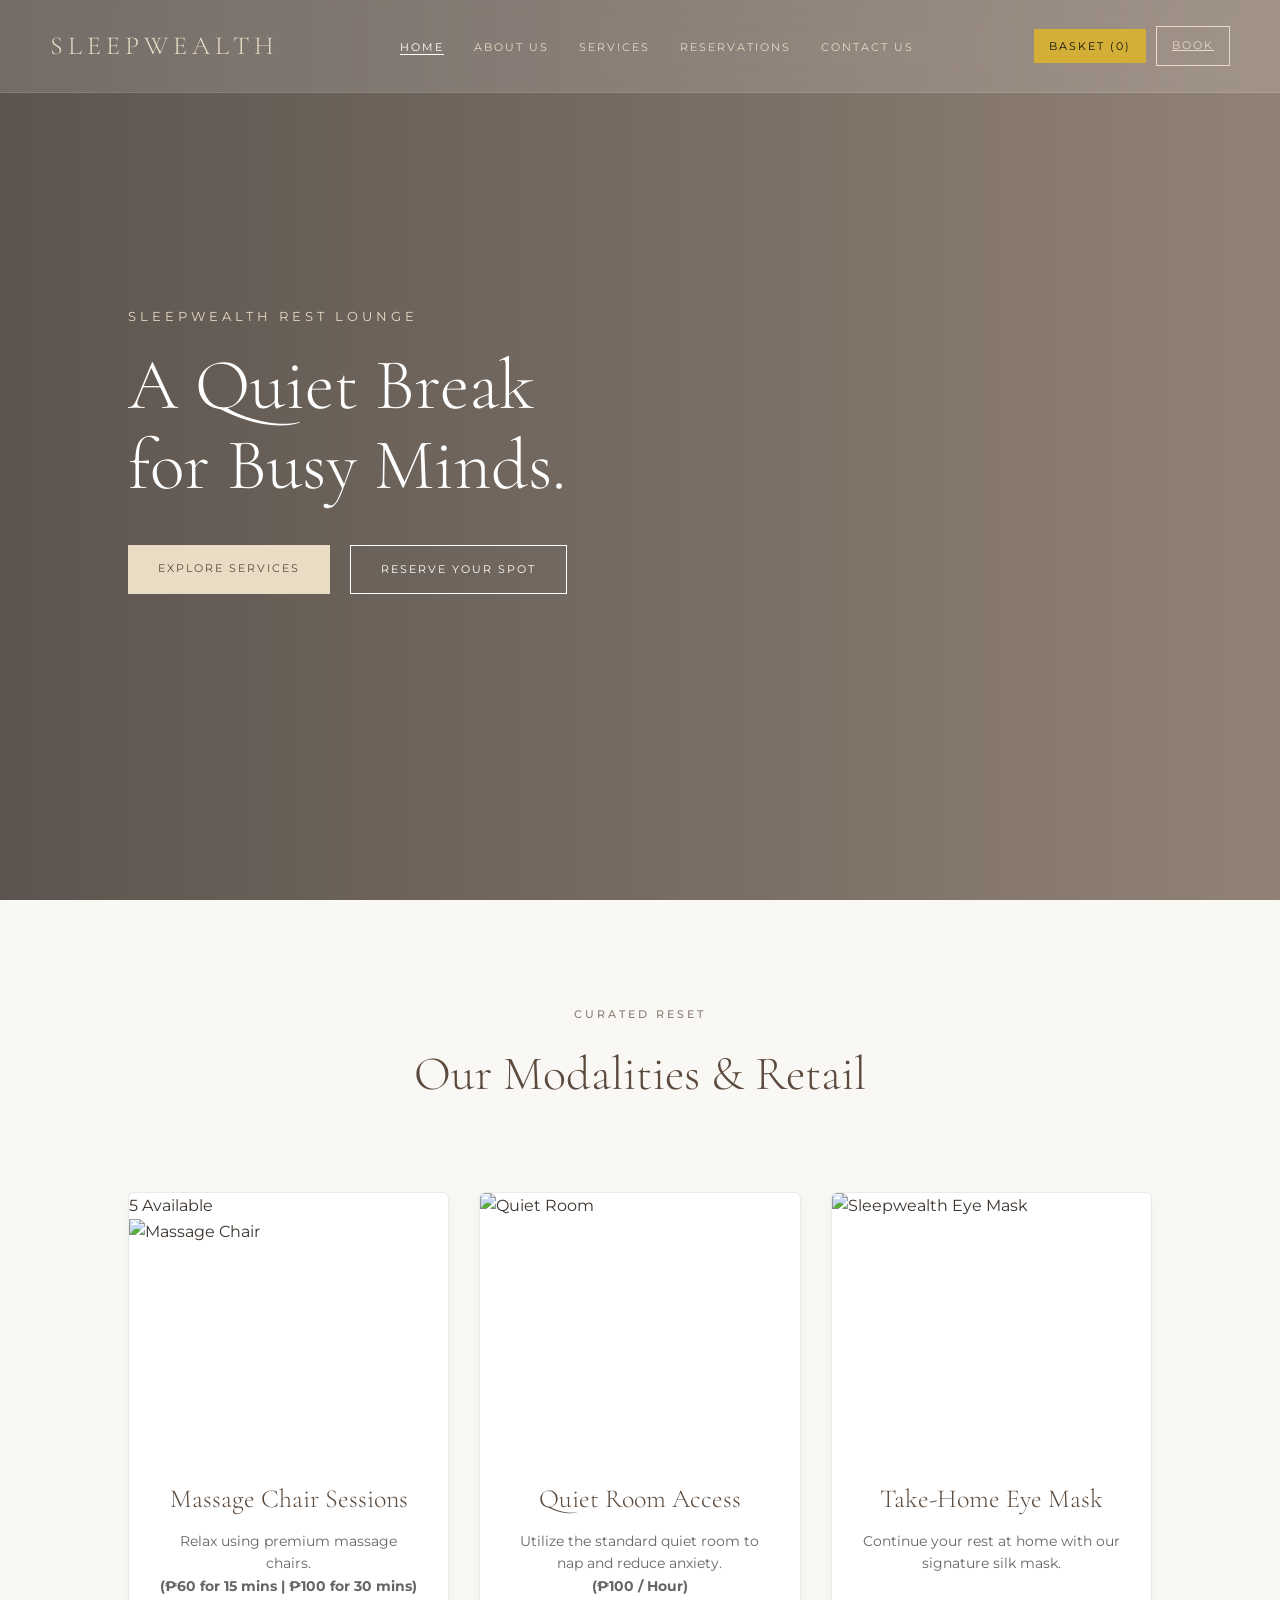
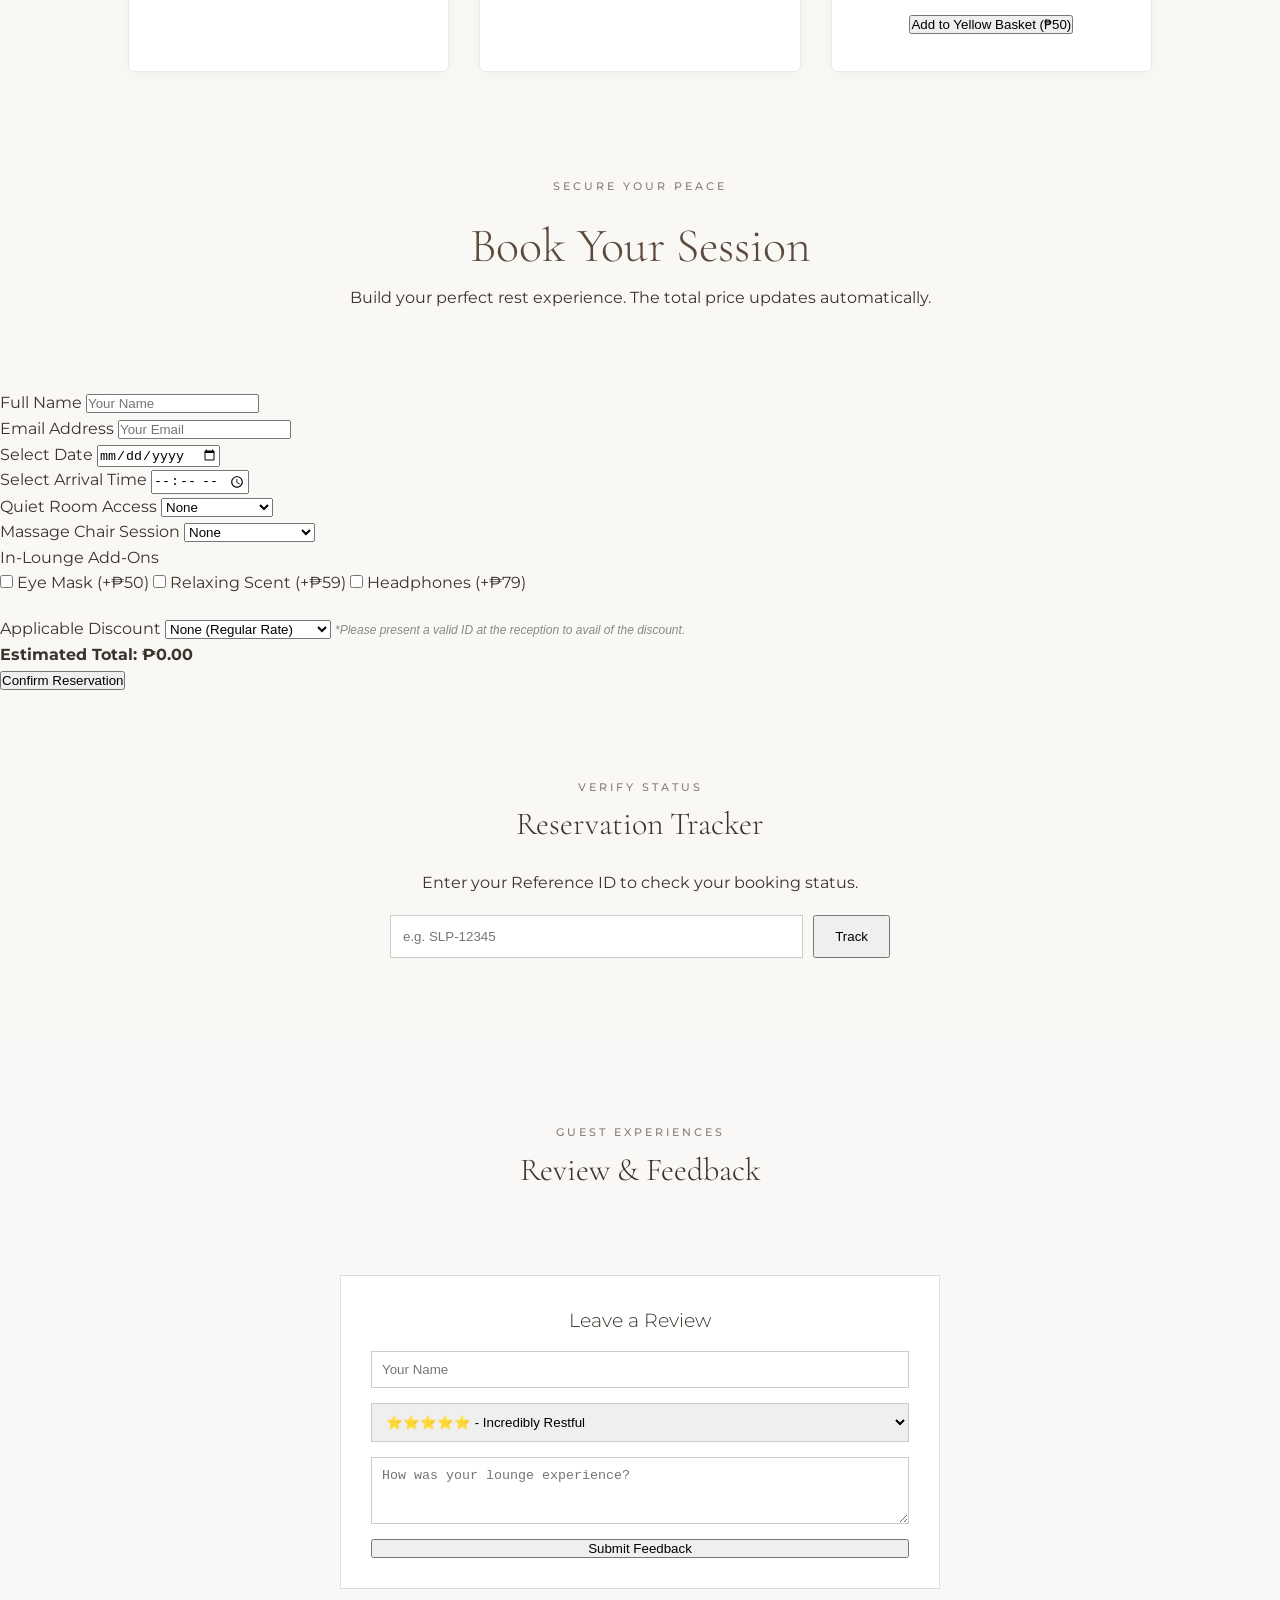
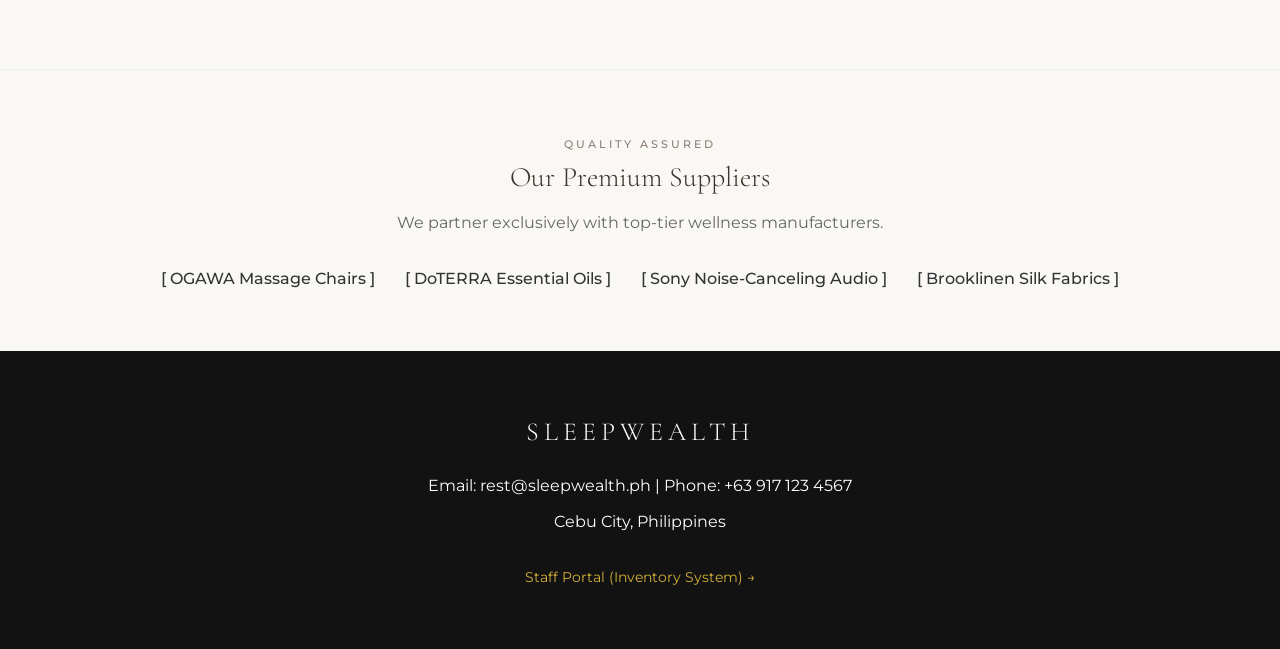
==== commit 5864029b: "Update index.html" ====
--- a/index.html
+++ b/index.html
@@ -6,8 +6,11 @@
     <title>Sleepwealth | Rest Lounge</title>
     
     <link rel="stylesheet" href="style.css">
+    <link href="https://fonts.googleapis.com/css2?family=Cormorant+Garamond:ital,wght@0,300;0,500;1,300&family=Montserrat:wght@300;400;500&display=swap" rel="stylesheet">
     
-    <link href="https://fonts.googleapis.com/css2?family=Cormorant+Garamond:ital,wght@0,300;0,500;1,300&family=Montserrat:wght@300;400;500&display=swap" rel="stylesheet">
+    <link rel="preconnect" href="https://app.snipcart.com">
+    <link rel="preconnect" href="https://cdn.snipcart.com">
+    <link rel="stylesheet" href="https://cdn.snipcart.com/themes/v3.0.31/default/snipcart.css" />
 </head>
 <body>
 
@@ -15,17 +18,18 @@
         <div class="logo">SLEEPWEALTH</div>
         <nav>
             <ul class="nav-links">
-                <li><a href="#">Home</a></li>
+                <li><a href="#" style="color: white; border-bottom: 1px solid white;">Home</a></li>
                 <li><a href="about.html">About Us</a></li>
-                <li><a href="#services">Our Services</a></li>
+                <li><a href="#services">Services</a></li>
                 <li><a href="#reserve">Reservations</a></li>
                 <li><a href="contact.html">Contact Us</a></li>
             </ul>
         </nav>
-        <div class="header-cta">
-            <a href="#reserve" class="book-btn" style="text-decoration: none; display: inline-block; padding: 10px 20px; border: 1px solid #333; color: #333; transition: 0.3s;">
-                Book a Session
-            </a>
+        <div class="header-cta" style="display: flex; gap: 10px; align-items: center;">
+            <button class="snipcart-checkout book-btn" style="background-color: #D4AF37; color: #121212; border: none; padding: 10px 15px;">
+                Basket (<span class="snipcart-items-count">0</span>)
+            </button>
+            <a href="#reserve" class="book-btn" style="padding: 10px 15px;">Book</a>
         </div>
     </header>
 
@@ -41,31 +45,22 @@
         </div>
     </section>
 
-    <section class="experience" id="about">
-        <div class="exp-text">
-            <span class="tag">Rest & Recover</span>
-            <h2>Your Time to Recharge.</h2>
-            <p><strong>Sleepwealth Lounge</strong> is a place where people can relax, rest, and take a break from stress. It offers a calm and comfortable environment that helps improve a person's physical and mental well-being.</p>
-        </div>
-        <div class="exp-image">
-            <img src="https://images.unsplash.com/photo-1631805991633-eb01749753af?q=80&w=1171&auto=format&fit=crop&ixlib=rb-4.1.0&ixid=M3wxMjA3fDB8MHxwaG90by1wYWdlfHx8fGVufDB8fHx8fA%3D%3D" alt="Cozy Rest Lounge" style="width: 100%; height: 600px; object-fit: cover; border-radius: 4px;">
-        </div>
-    </section>
-
     <section class="services" id="services">
         <div class="section-title">
             <span class="tag">Curated Reset</span>
-            <h2>Our Modalities</h2>
-        </div>
-
-        <div class="services-grid">
+            <h2>Our Modalities & Retail</h2>
+        </div>
+
+        <div class="services-grid"> 
+            
             <div class="service-card">
-                <div class="card-img">
+                <div class="card-img" style="position: relative;">
+                    <div class="availability-badge" id="chairAvailabilityBadge">5 Available</div>
                     <img src="https://images.unsplash.com/photo-1611769446316-c4b0ac90ed6d?q=80&w=687&auto=format&fit=crop&ixlib=rb-4.1.0&ixid=M3wxMjA3fDB8MHxwaG90by1wYWdlfHx8fGVufDB8fHx8fA%3D%3D" alt="Massage Chair">
                 </div>
                 <div class="card-content">
                     <h3>Massage Chair Sessions</h3>
-                    <p>Relax using premium massage chairs to release body pain, stress, and physical tension after a long day of work. (₱500 / Hour)</p>
+                    <p>Relax using premium massage chairs. <br><strong>(₱60 for 15 mins | ₱100 for 30 mins)</strong></p>
                 </div>
             </div>
 
@@ -75,21 +70,40 @@
                 </div>
                 <div class="card-content">
                     <h3>Quiet Room Access</h3>
-                    <p>Utilize the standard quiet room with relaxing scents and soft music to help customers relax, nap, and reduce daily anxiety. (₱350 / Hour)</p>
-                </div>
-            </div>
-        </div>
-    </section>
+                    <p>Utilize the standard quiet room to nap and reduce anxiety. <br><strong>(₱100 / Hour)</strong></p>
+                </div>
+            </div>
+
+            <div class="service-card">
+                <div class="card-img">
+                    <img src="https://images.unsplash.com/photo-1544367567-0f2fcb009e0b?q=80&w=600&auto=format&fit=crop" alt="Sleepwealth Eye Mask">
+                </div>
+                <div class="card-content">
+                    <h3>Take-Home Eye Mask</h3>
+                    <p>Continue your rest at home with our signature silk mask.</p>
+                    <button class="snipcart-add-item submit-res-btn" style="margin-top: 15px;"
+                        data-item-id="sleepwealth-mask"
+                        data-item-price="50.00"
+                        data-item-url="/index.html"
+                        data-item-name="Comfort Eye Mask"
+                        data-item-image="https://images.unsplash.com/photo-1544367567-0f2fcb009e0b?q=80&w=600&auto=format&fit=crop">
+                        Add to Yellow Basket (₱50)
+                    </button>
+                </div>
+            </div>
+
+        </div> </section>
 
     <section class="reservation-section" id="reserve">
         <div class="reservation-container">
             <div class="section-title">
                 <span class="tag">Secure Your Peace</span>
                 <h2>Book Your Session</h2>
-                <p>Reserve your preferred time and modality. Walk-ins are subject to availability.</p>
+                <p>Build your perfect rest experience. The total price updates automatically.</p>
             </div>
 
             <form id="reservationForm" class="reservation-form">
+                
                 <div class="form-row">
                     <div class="form-group">
                         <label for="resName">Full Name</label>
@@ -107,29 +121,56 @@
                         <input type="date" id="resDate" required>
                     </div>
                     <div class="form-group">
-                        <label for="resTime">Select Time</label>
+                        <label for="resTime">Select Arrival Time</label>
                         <input type="time" id="resTime" required>
                     </div>
                 </div>
 
                 <div class="form-row">
                     <div class="form-group">
-                        <label for="resModality">Lounge Experience</label>
-                        <select id="resModality" required>
-                            <option value="">Choose an experience...</option>
-                            <option value="massage">Massage Chair Session (₱500/hr)</option>
-                            <option value="quiet">Quiet Room Access (₱350/hr)</option>
-                            <option value="both">Full Reset Package: Both (₱800/2 hrs)</option>
+                        <label for="quietRoom">Quiet Room Access</label>
+                        <select id="quietRoom" class="calc-input">
+                            <option value="0">None</option>
+                            <option value="100">1 Hour (₱100)</option>
+                            <option value="200">2 Hours (₱200)</option>
                         </select>
                     </div>
                     <div class="form-group">
-                        <label for="resDuration">Duration</label>
-                        <select id="resDuration" required>
-                            <option value="1">1 Hour</option>
-                            <option value="2">2 Hours</option>
-                            <option value="3">3 Hours</option>
+                        <label for="massageChair">Massage Chair Session</label>
+                        <select id="massageChair" class="calc-input">
+                            <option value="0">None</option>
+                            <option value="60">15 Minutes (₱60)</option>
+                            <option value="100">30 Minutes (₱100)</option>
                         </select>
                     </div>
+                </div>
+
+                <div class="form-group add-ons-group">
+                    <label>In-Lounge Add-Ons</label>
+                    <div class="checkbox-list">
+                        <label><input type="checkbox" id="addonMask" value="50" class="calc-input"> Eye Mask (+₱50)</label>
+                        <label><input type="checkbox" id="addonScent" value="59" class="calc-input"> Relaxing Scent (+₱59)</label>
+                        <label><input type="checkbox" id="addonPhones" value="79" class="calc-input"> Headphones (+₱79)</label>
+                    </div>
+                </div>
+
+                <div class="form-row" style="margin-top: 20px;">
+                    <div class="form-group">
+                        <label for="discountType">Applicable Discount</label>
+                        <select id="discountType" class="calc-input">
+                            <option value="0">None (Regular Rate)</option>
+                            <option value="0.10">Student (10% Off)</option>
+                            <option value="0.10">Worker (10% Off)</option>
+                            <option value="0.10">Senior Citizen (10% Off)</option>
+                        </select>
+                        <span style="font-size: 12px; color: #888; margin-top: 8px; font-style: italic;">
+                            *Please present a valid ID at the reception to avail of the discount.
+                        </span>
+                    </div>
+                </div>
+
+                <div class="live-total-box">
+                    <h4>Estimated Total: <span id="liveTotal">₱0.00</span></h4>
                 </div>
 
                 <button type="submit" class="submit-res-btn">Confirm Reservation</button>
@@ -137,11 +178,64 @@
             
             <div id="resSuccess" class="res-success-msg" style="display: none;">
                 <h3>Reservation Confirmed!</h3>
-                <p>We look forward to hosting your restful break. A confirmation email has been sent.</p>
-            </div>
-        </div>
-    </section>
-
+                <p>We look forward to hosting your restful break. Your spot has been secured.</p>
+            </div>
+        </div>
+    </section>
+
+    <section class="tracking" style="padding: 80px 20px; text-align: center;">
+        <span class="tag">Verify Status</span>
+        <h2 style="font-family: 'Cormorant Garamond', serif; font-size: 32px; margin-bottom: 20px;">Reservation Tracker</h2>
+        <p style="margin-bottom: 20px; font-family: 'Montserrat', sans-serif;">Enter your Reference ID to check your booking status.</p>
+        <form id="trackingForm" style="display: flex; justify-content: center; gap: 10px; max-width: 500px; margin: 0 auto;">
+            <input type="text" placeholder="e.g. SLP-12345" required style="padding: 12px; width: 100%; border: 1px solid #ccc;">
+            <button type="submit" class="submit-res-btn" style="margin: 0; width: auto; padding: 12px 20px;">Track</button>
+        </form>
+    </section>
+
+    <section class="reviews" style="background-color: #f9f8f6; padding: 80px 20px; text-align: center;">
+        <span class="tag">Guest Experiences</span>
+        <h2 style="font-family: 'Cormorant Garamond', serif; font-size: 32px; margin-bottom: 40px;">Review & Feedback</h2>
+        <div id="dynamicReviewGrid" style="display: flex; gap: 20px; justify-content: center; flex-wrap: wrap; margin-bottom: 40px;">
+            </div>
+        
+        <div style="max-width: 600px; margin: 0 auto; background: #fff; padding: 30px; border: 1px solid #ddd;">
+            <h3 style="font-family: 'Montserrat', sans-serif; margin-bottom: 15px;">Leave a Review</h3>
+            <form id="reviewForm" style="display: flex; flex-direction: column; gap: 15px;">
+                <input type="text" id="reviewName" placeholder="Your Name" required style="padding: 10px; border: 1px solid #ccc;">
+                <select id="reviewRating" required style="padding: 10px; border: 1px solid #ccc;">
+                    <option value="5">⭐⭐⭐⭐⭐ - Incredibly Restful</option>
+                    <option value="4">⭐⭐⭐⭐ - Very Relaxing</option>
+                    <option value="3">⭐⭐⭐ - Good</option>
+                </select>
+                <textarea id="reviewText" rows="3" placeholder="How was your lounge experience?" required style="padding: 10px; border: 1px solid #ccc;"></textarea>
+                <button type="submit" class="submit-res-btn" style="margin:0;">Submit Feedback</button>
+            </form>
+        </div>
+    </section>
+
+    <section class="suppliers" style="padding: 60px 20px; text-align: center; border-top: 1px solid #eee;">
+        <span class="tag">Quality Assured</span>
+        <h2 style="font-family: 'Cormorant Garamond', serif; font-size: 28px; margin-bottom: 10px;">Our Premium Suppliers</h2>
+        <p style="color: #666; font-family: 'Montserrat', sans-serif; margin-bottom: 30px;">We partner exclusively with top-tier wellness manufacturers.</p>
+        <div style="display: flex; justify-content: center; gap: 30px; flex-wrap: wrap; font-family: 'Montserrat', sans-serif; font-weight: 500; color: #333;">
+            <span>[ OGAWA Massage Chairs ]</span>
+            <span>[ DoTERRA Essential Oils ]</span>
+            <span>[ Sony Noise-Canceling Audio ]</span>
+            <span>[ Brooklinen Silk Fabrics ]</span>
+        </div>
+    </section>
+
+    <footer style="background-color: #121212; color: #fff; padding: 60px 20px; text-align: center;">
+        <div class="logo" style="color: #fff; margin-bottom: 20px;">SLEEPWEALTH</div>
+        <p style="font-family: 'Montserrat', sans-serif; margin-bottom: 10px;">Email: rest@sleepwealth.ph | Phone: +63 917 123 4567</p>
+        <p style="font-family: 'Montserrat', sans-serif; margin-bottom: 30px;">Cebu City, Philippines</p>
+        
+        <a href="inventory.html" style="color: #D4AF37; text-decoration: none; font-family: 'Montserrat', sans-serif; font-size: 14px;">Staff Portal (Inventory System) &rarr;</a>
+    </footer>
+
+    <div hidden id="snipcart" data-api-key="ZjcyM2M0YTAtOWQ5Zi00ODljLTkwZDQtMDY2Mzk1NTE3ZDMyNjM5MTAwMDE5Mzc3NTAxNTI1" data-currency="php"></div>
+    <script async src="https://cdn.snipcart.com/themes/v3.0.31/default/snipcart.js"></script>
     <script src="script.js"></script>
 </body>
 </html>
